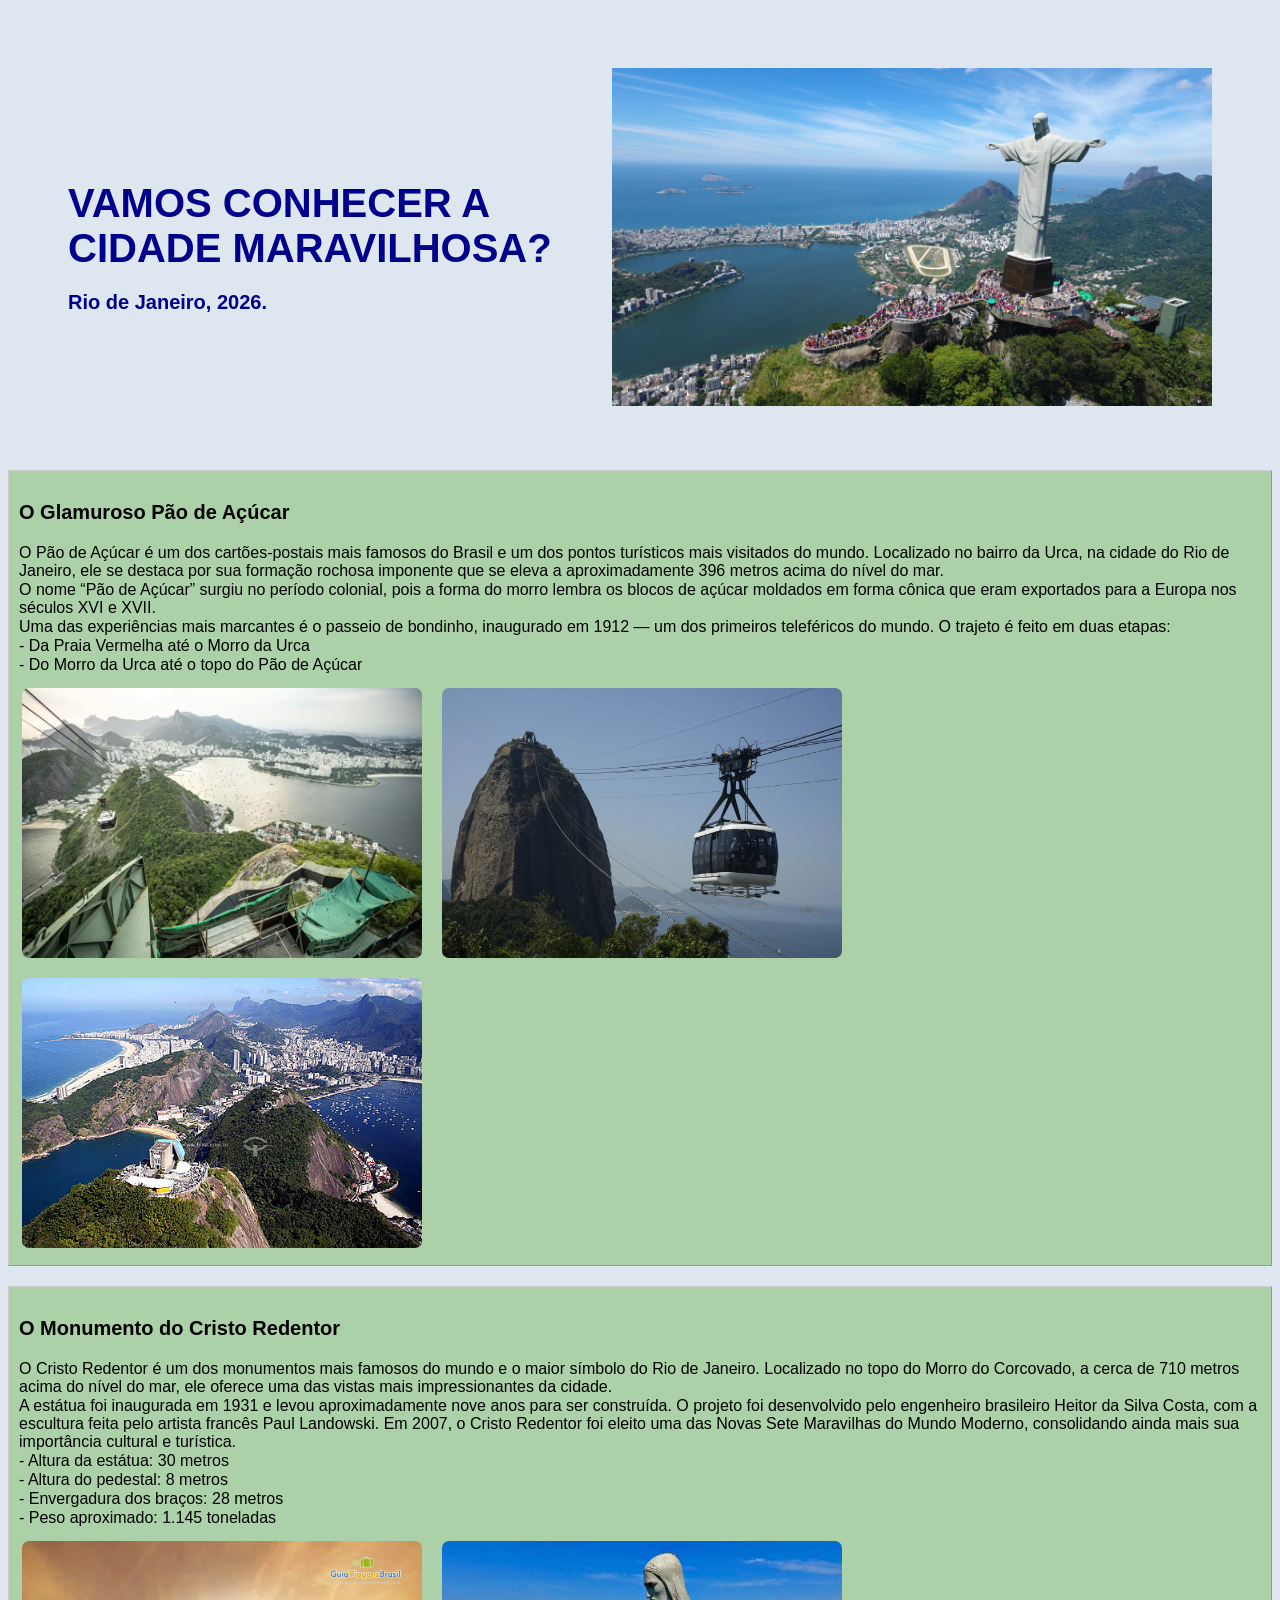
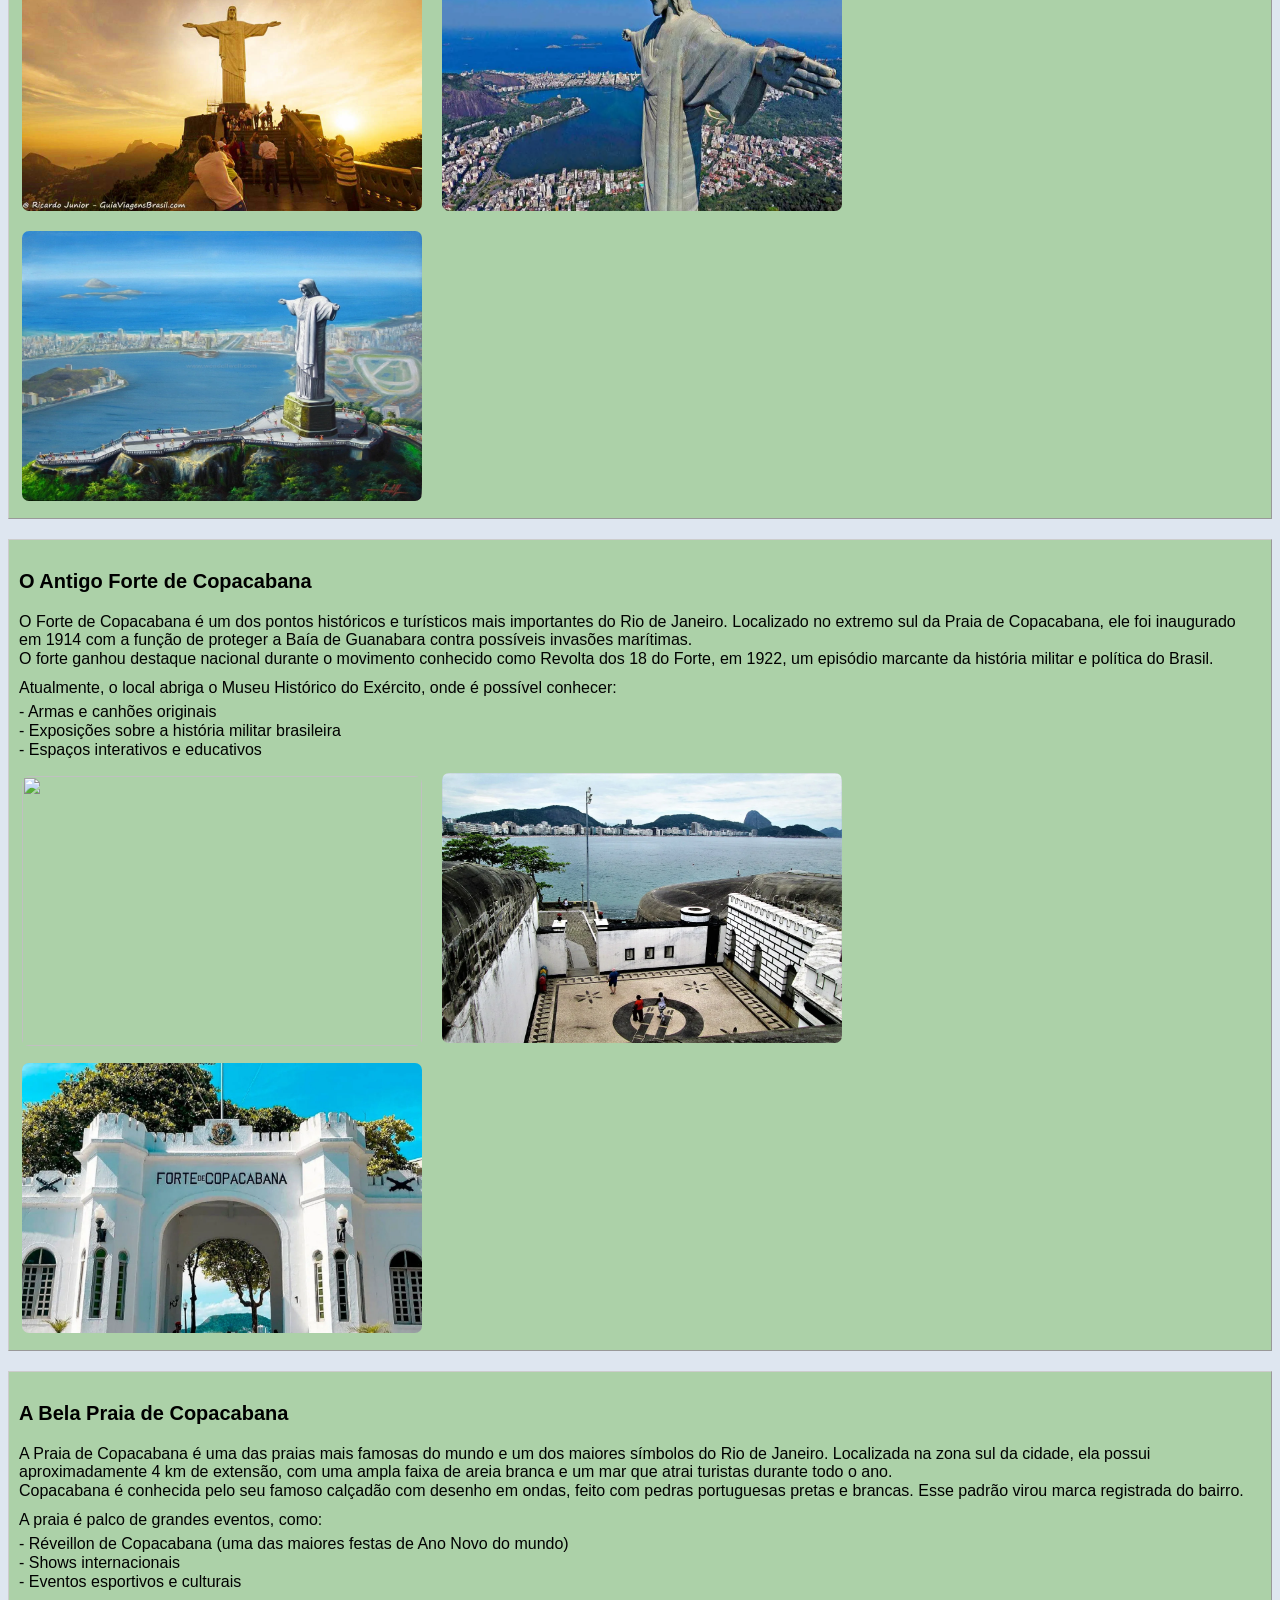
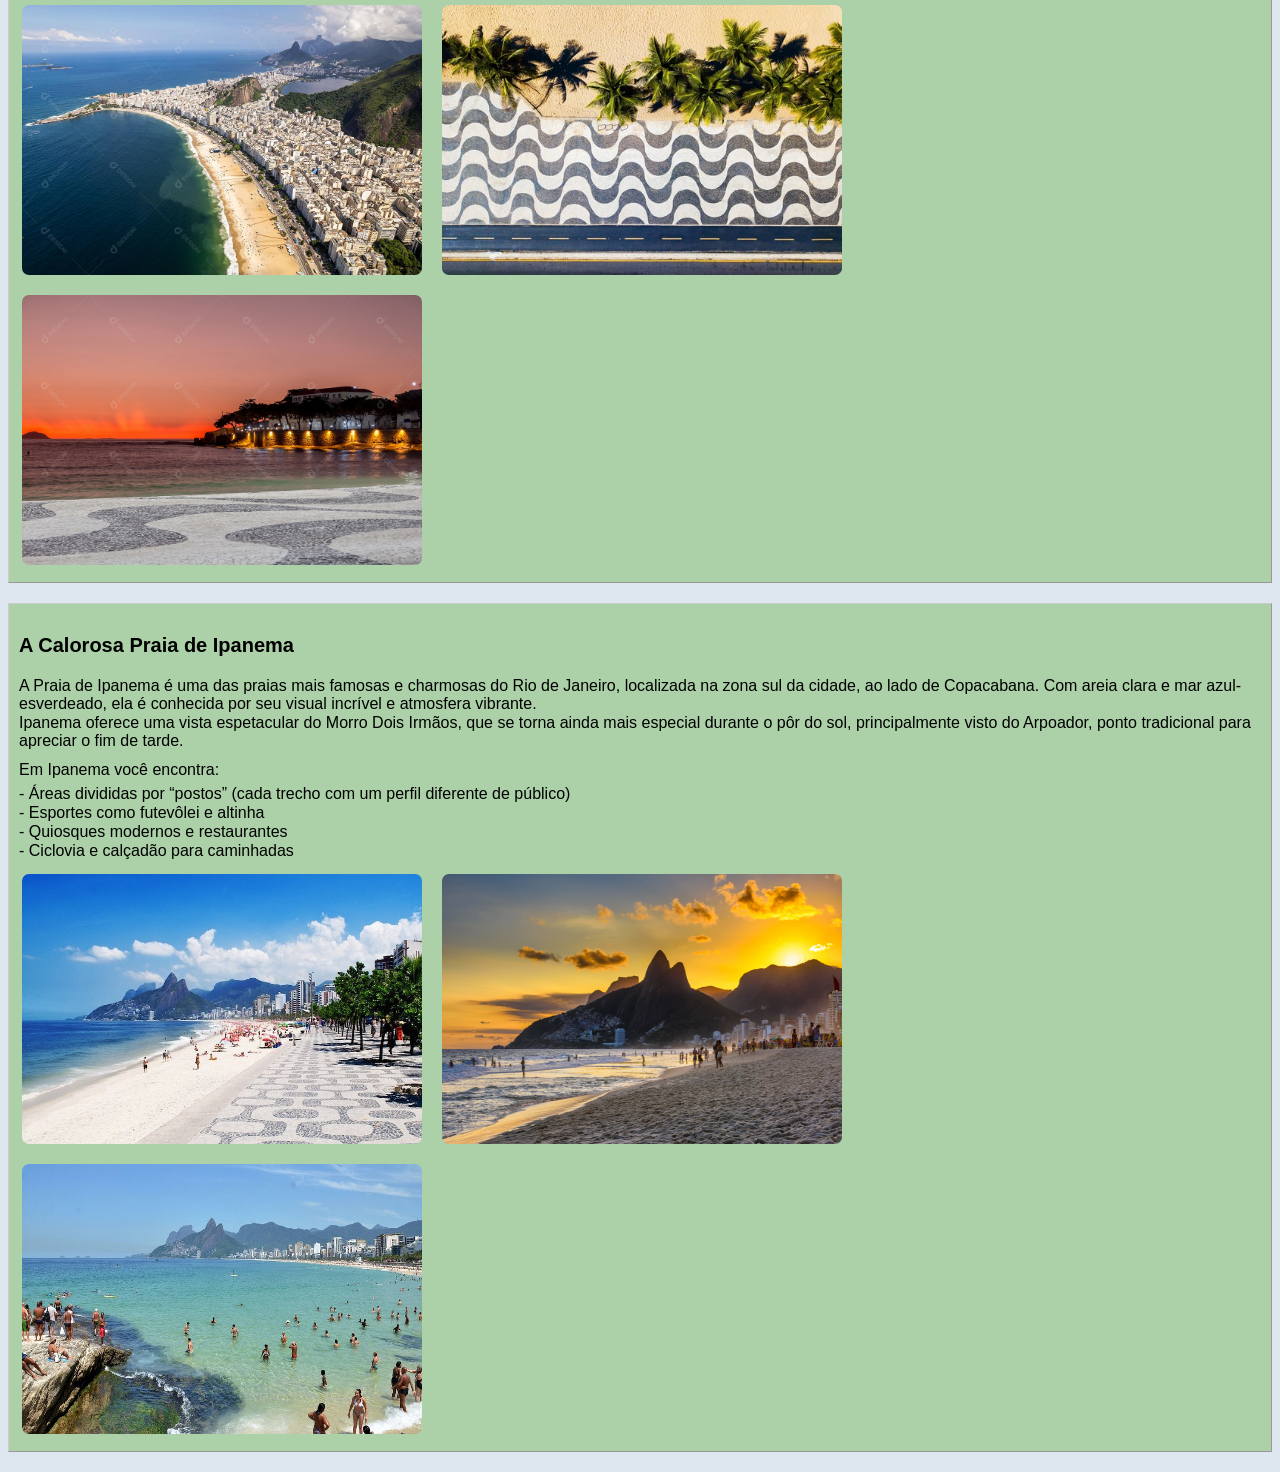
==== src/index.html @ e5ce445e "Adição de projetos para o repositório." ====
<!DOCTYPE html>
<html lang='pt-BR'>
    <head>
        <meta charset="utf-8">
        <title>Conhecendo o Rio de Janeiro</title>
        <link rel="stylesheet" href="styles.css">
    </head>
    
    <body>
        <div class="conteiner">
        
        <!-- Fazendo a introdução do site -->
        <section class="containerfirst">
        <div class="texto">
        <h1>VAMOS CONHECER A CIDADE MARAVILHOSA?</h1>
        <h2>Rio de Janeiro, 2026.</h2>
        </div>

        <div class="imagemfirst">
        <img src="images/cristoredentorinicial.jpeg">
        </div>
        </section>

        <!-- Colocando os lugares do Rio de Janeiro -->

        <!-- Pão de Açúcar -->
        <div class='place'>
        <h3>O Glamuroso Pão de Açúcar</h3>
        <p>O Pão de Açúcar é um dos cartões-postais mais famosos do Brasil e um dos 
        pontos turísticos mais visitados do mundo. Localizado no bairro da Urca, na cidade do 
        Rio de Janeiro, ele se destaca por sua formação rochosa imponente que se eleva a 
        aproximadamente 396 metros acima do nível do mar.</p>
        <p>O nome “Pão de Açúcar” surgiu no período colonial, pois a forma do morro lembra 
        os blocos de açúcar moldados em forma cônica que eram exportados para a Europa nos 
        séculos XVI e XVII.</p>
        <p>Uma das experiências mais marcantes é o passeio de bondinho, inaugurado em 1912 — 
        um dos primeiros teleféricos do mundo. O trajeto é feito em duas etapas:</p>
        <p>- Da Praia Vermelha até o Morro da Urca</p>
        <p>- Do Morro da Urca até o topo do Pão de Açúcar</p>

        <img src="images/102247125-ri-rio-de-janeiro-rj-02-03-2023-obras-da-tirolesa-do-pao-de-acucar-foto-roberto-morey-1-.jpeg">
        <img src="images/pao-de-acucar.jpeg">
        <img src="images/24-20-04-08-59.jpg">
        <div class='clear'></div>
        </div>

        <!-- Cristo Redentor -->
        <div class='place'>
        <h3>O Monumento do Cristo Redentor</h3>
        <p>O Cristo Redentor é um dos monumentos mais famosos do mundo e o maior símbolo 
        do Rio de Janeiro. Localizado no topo do Morro do Corcovado, a cerca de 710 metros 
        acima do nível do mar, ele oferece uma das vistas mais impressionantes da cidade.</p>
        <p>A estátua foi inaugurada em 1931 e levou aproximadamente nove anos para ser construída. 
        O projeto foi desenvolvido pelo engenheiro brasileiro Heitor da Silva Costa, com a 
        escultura feita pelo artista francês Paul Landowski. Em 2007, o Cristo Redentor foi 
        eleito uma das Novas Sete Maravilhas do Mundo Moderno, consolidando ainda mais sua 
        importância cultural e turística.</p>
        <p>- Altura da estátua: 30 metros</p>
        <p>- Altura do pedestal: 8 metros</p>
        <p>- Envergadura dos braços: 28 metros</p>
        <p>- Peso aproximado: 1.145 toneladas</p>
        <img src="images/por-do-sol-cristo-redentor-corcovado-rj.jpeg">
        <img src="images/-cristo-_0.jpeg">
        <img src="images/wendellwell-pintura-paisaje-vista-aerea-do-cristo-redentor-e-corcovado-no-rio-de-janeiro-2.jpeg">
        <div class='clear'></div>
        </div>

        <!-- Forte de Copacabana -->
        <div class='place'>
        <h3>O Antigo Forte de Copacabana</h3>
        <p>O Forte de Copacabana é um dos pontos históricos e turísticos mais importantes do Rio 
        de Janeiro. Localizado no extremo sul da Praia de Copacabana, ele foi inaugurado em 1914 
        com a função de proteger a Baía de Guanabara contra possíveis invasões marítimas.</p>
        <p>O forte ganhou destaque nacional durante o movimento conhecido como Revolta dos 18 do 
        Forte, em 1922, um episódio marcante da história militar e política do Brasil.</p>
        <p class="espaco">Atualmente, o local abriga o Museu Histórico do Exército, onde é 
        possível conhecer:</p>
        <p>- Armas e canhões originais</p>
        <p>- Exposições sobre a história militar brasileira</p>
        <p>- Espaços interativos e educativos</p>
        <img src="images/Forte_de_Copacabana1.jpeg">
        <img src="images/Forte_de_Copacabana2.jpeg">
        <img src="images/Forte_de_Copacabana3.jpeg">
        <div class='clear'></div>
        </div>

        <!-- Praia de Copacabana -->
        <div class='place'>
        <h3>A Bela Praia de Copacabana</h3>
        <p>A Praia de Copacabana é uma das praias mais famosas do mundo e um dos maiores símbolos
        do Rio de Janeiro. Localizada na zona sul da cidade, ela possui aproximadamente 4 km de 
        extensão, com uma ampla faixa de areia branca e um mar que atrai turistas durante todo o 
        ano.</p>
        <p>Copacabana é conhecida pelo seu famoso calçadão com desenho em ondas, feito com pedras 
        portuguesas pretas e brancas. Esse padrão virou marca registrada do bairro.</p>
        <p class="espaco"> A praia é palco de grandes eventos, como:</p>
        <p>- Réveillon de Copacabana (uma das maiores festas de Ano Novo do mundo)</p>
        <p>- Shows internacionais</p>
        <p>- Eventos esportivos e culturais</p>
        <img src="images/praiacopa1.jpeg">
        <img src="images/praiacopa2.jpeg">
        <img src="images/praiacopa3.jpeg">
        <div class='clear'></div>
        </div>

        <!-- Praia de Ipanema -->
        <div class='place'>
        <h3>A Calorosa Praia de Ipanema</h3>
        <p>A Praia de Ipanema é uma das praias mais famosas e charmosas do Rio de Janeiro, 
        localizada na zona sul da cidade, ao lado de Copacabana. Com areia clara e mar 
        azul-esverdeado, ela é conhecida por seu visual incrível e atmosfera vibrante.</p>
        <p>Ipanema oferece uma vista espetacular do Morro Dois Irmãos, que se torna ainda mais 
        especial durante o pôr do sol, principalmente visto do Arpoador, ponto tradicional 
        para apreciar o fim de tarde.</p>
        <p class="espaco">Em Ipanema você encontra:</p>
        <p>- Áreas divididas por “postos” (cada trecho com um perfil diferente de público)</p>
        <p>- Esportes como futevôlei e altinha</p>
        <p>- Quiosques modernos e restaurantes</p>
        <p>- Ciclovia e calçadão para caminhadas</p>
        <img src="images/ipanema1.jpeg">
        <img src="images/ipanema2.jpeg">
        <img src="images/ipanema3.jpeg">
        <div class='clear'></div>
        </div>
        </div>
    </body>
    
</html>
---- src/styles.css ----
body {

background-color: #dee6f0;
font-family: 'Segoe UI', Tahoma, Geneva, Verdana, sans-serif;
font-size: 16px;
text-align: left;
}

.espaco {
padding-top: 10px;
padding-bottom: 5px;
}

p {
margin-bottom: 1px;
margin-top: 1px;
}

.container {
margin: 0 auto;
width: 960px;
}

.containerfirst { 
    display: flex;
    justify-content: space-between; 
    align-items: center;
    padding: 60px;
}

.texto {
    max-width: 600px;
}

.texto h1 {
color: darkblue;
font-size: 40px;
margin-bottom: 20px;
}

.texto h2 {
color: darkblue;
font-size: 20px;
}

.imagemfirst img {
    width: 600px;
    height: auto;
}

.place {
background-color: #acd1a8;
border: 1px solid #CCC;
border-color: #CCC #999 #999 #CCC;
margin-bottom: 20px;
padding: 10px;
}

.place img {
border: 1px solid #acd1a8;
float: center;
margin: 10px 10px 0 0;
padding: 2px;
width: 400px;
height: 270px;
border-radius: 10px;
}

.clear {
clear: both;
}

.place h3 {
font-size: 20px;
color: rgb(0, 0, 0);
}
.place h4 {
font-size: 18px;
color: rgb(0, 0, 0);
}
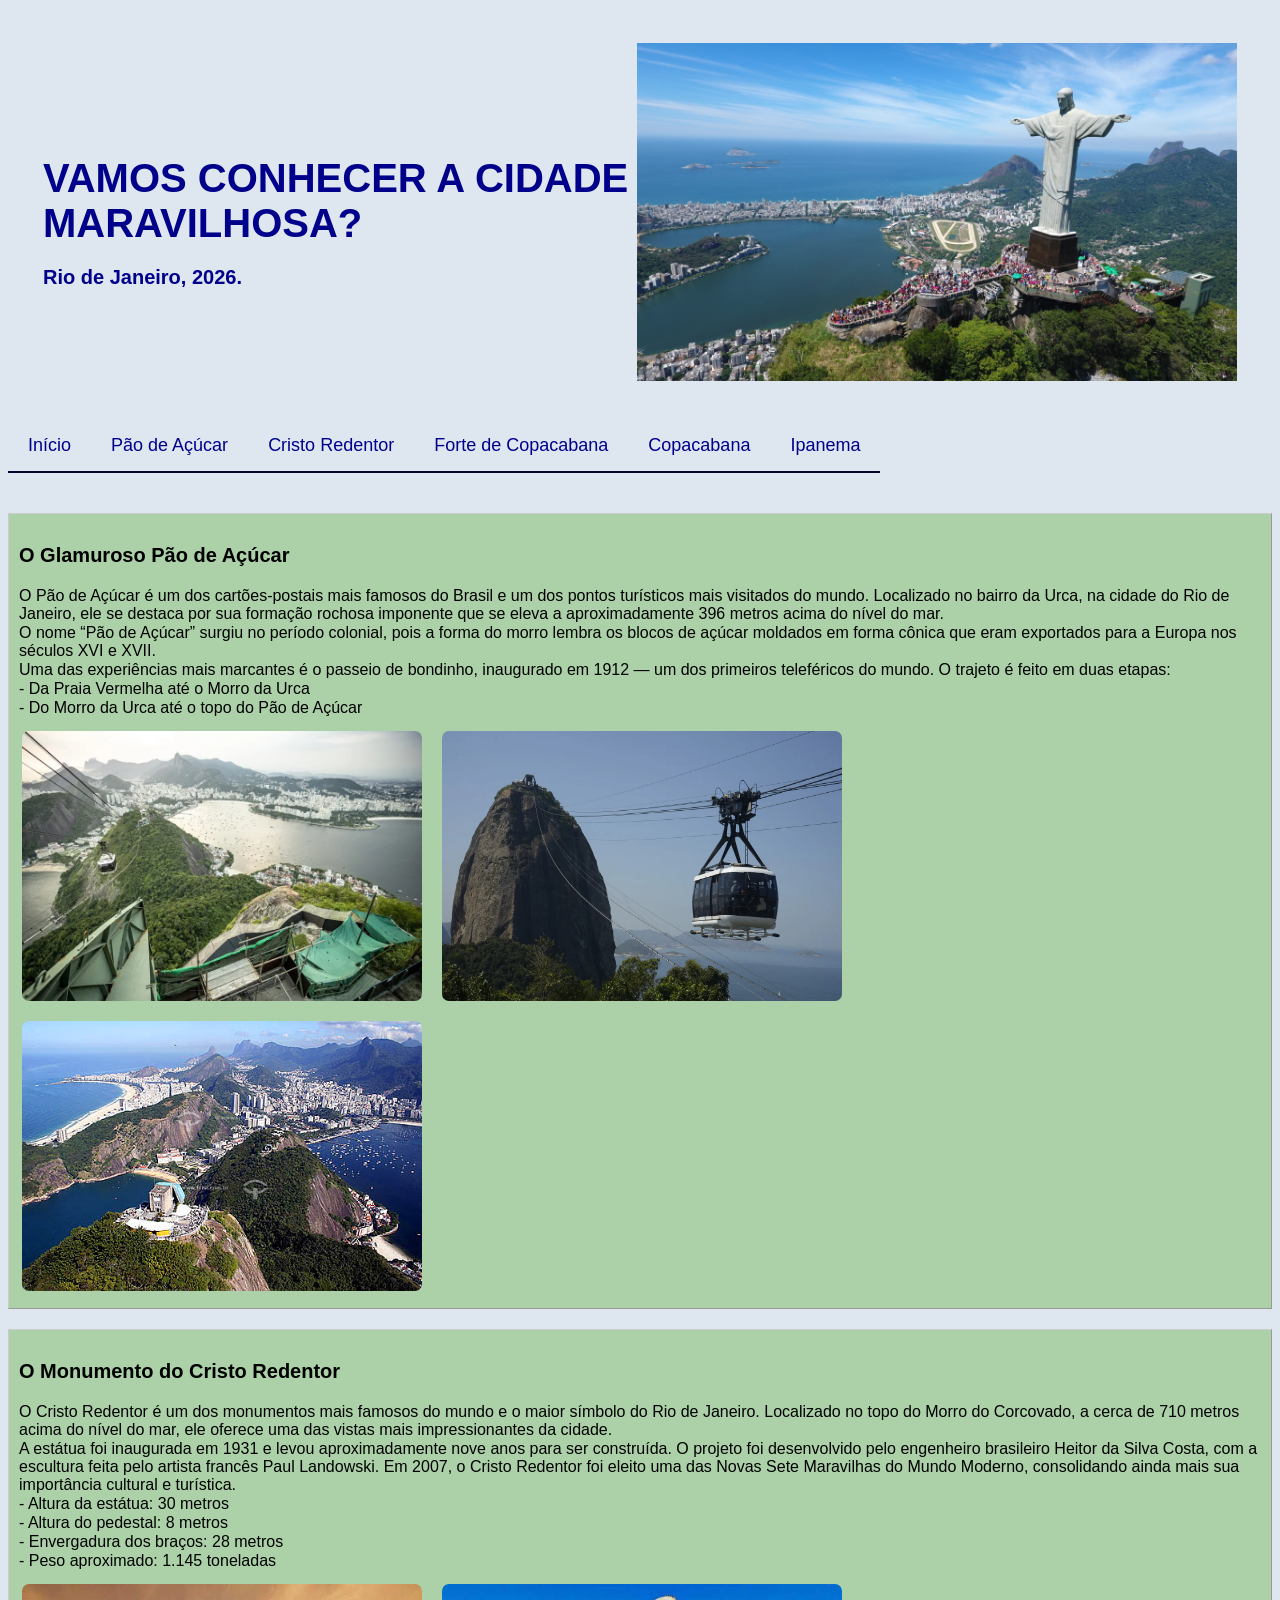
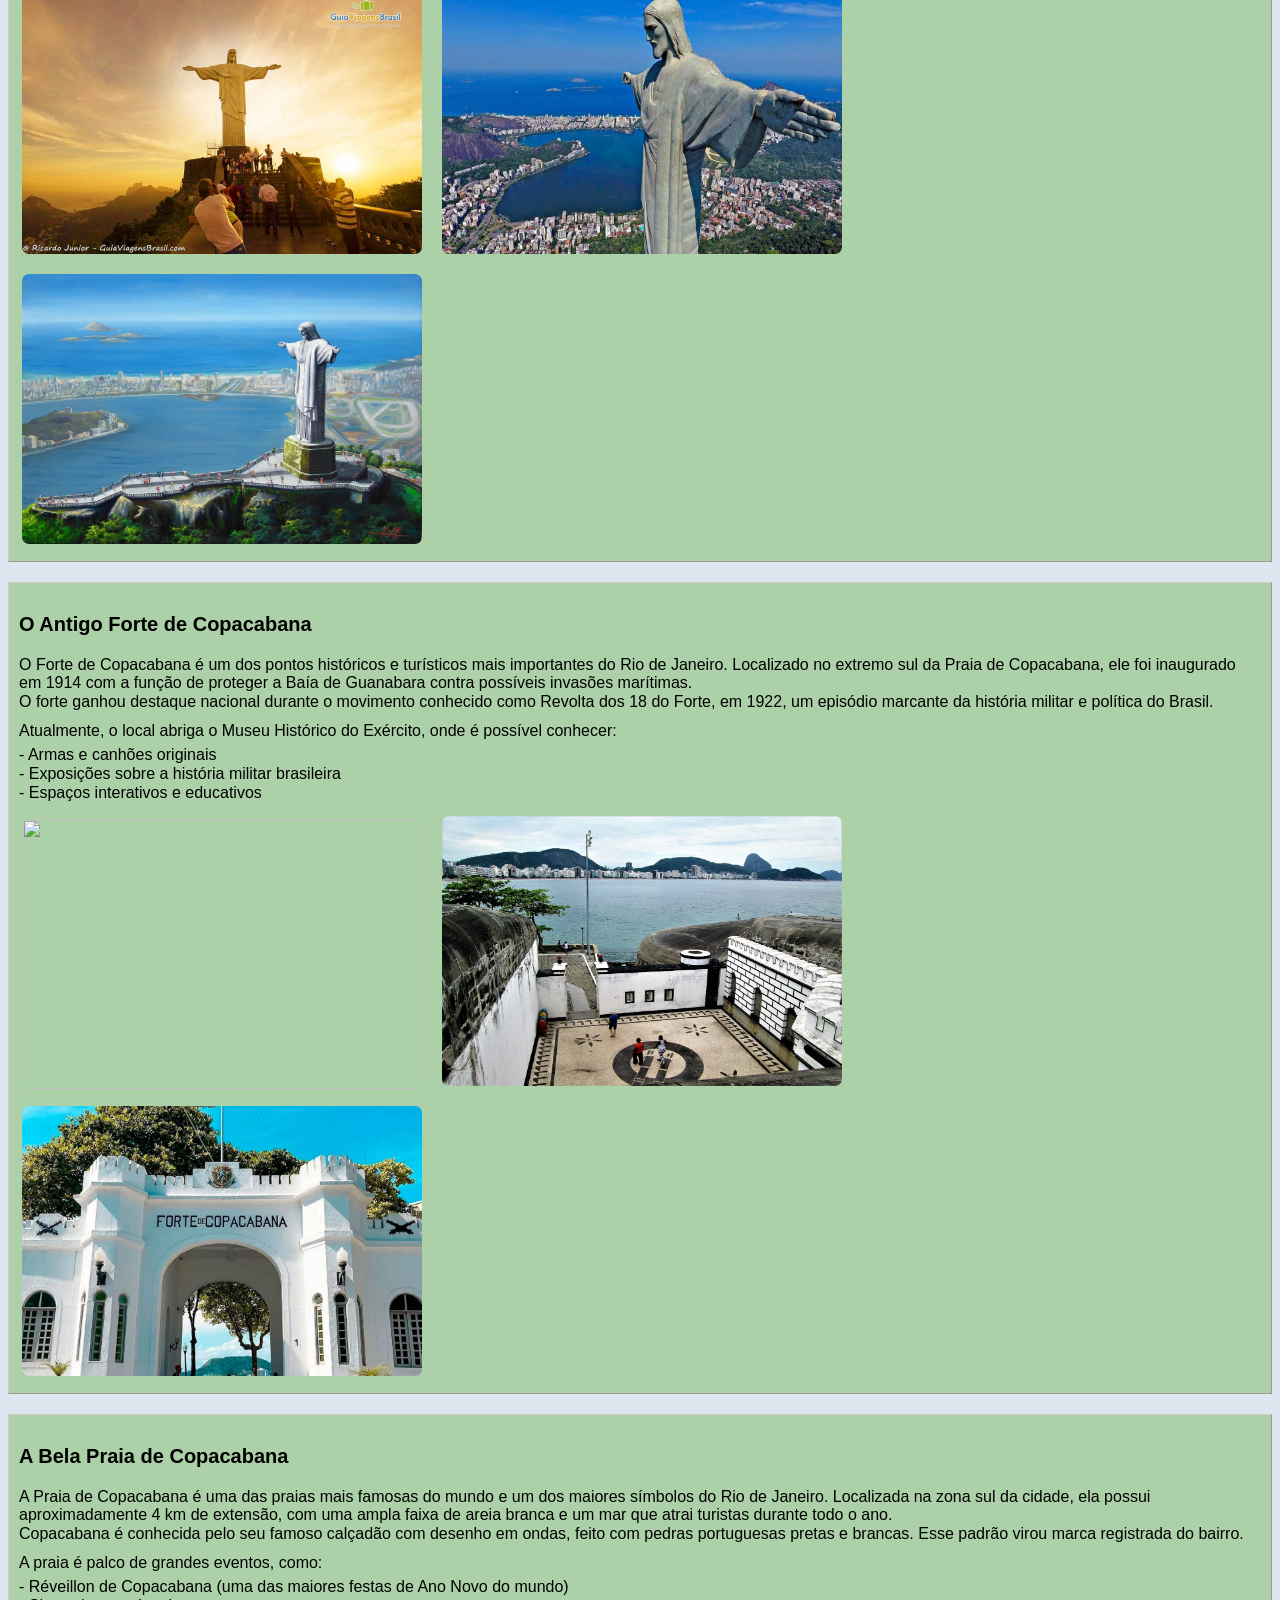
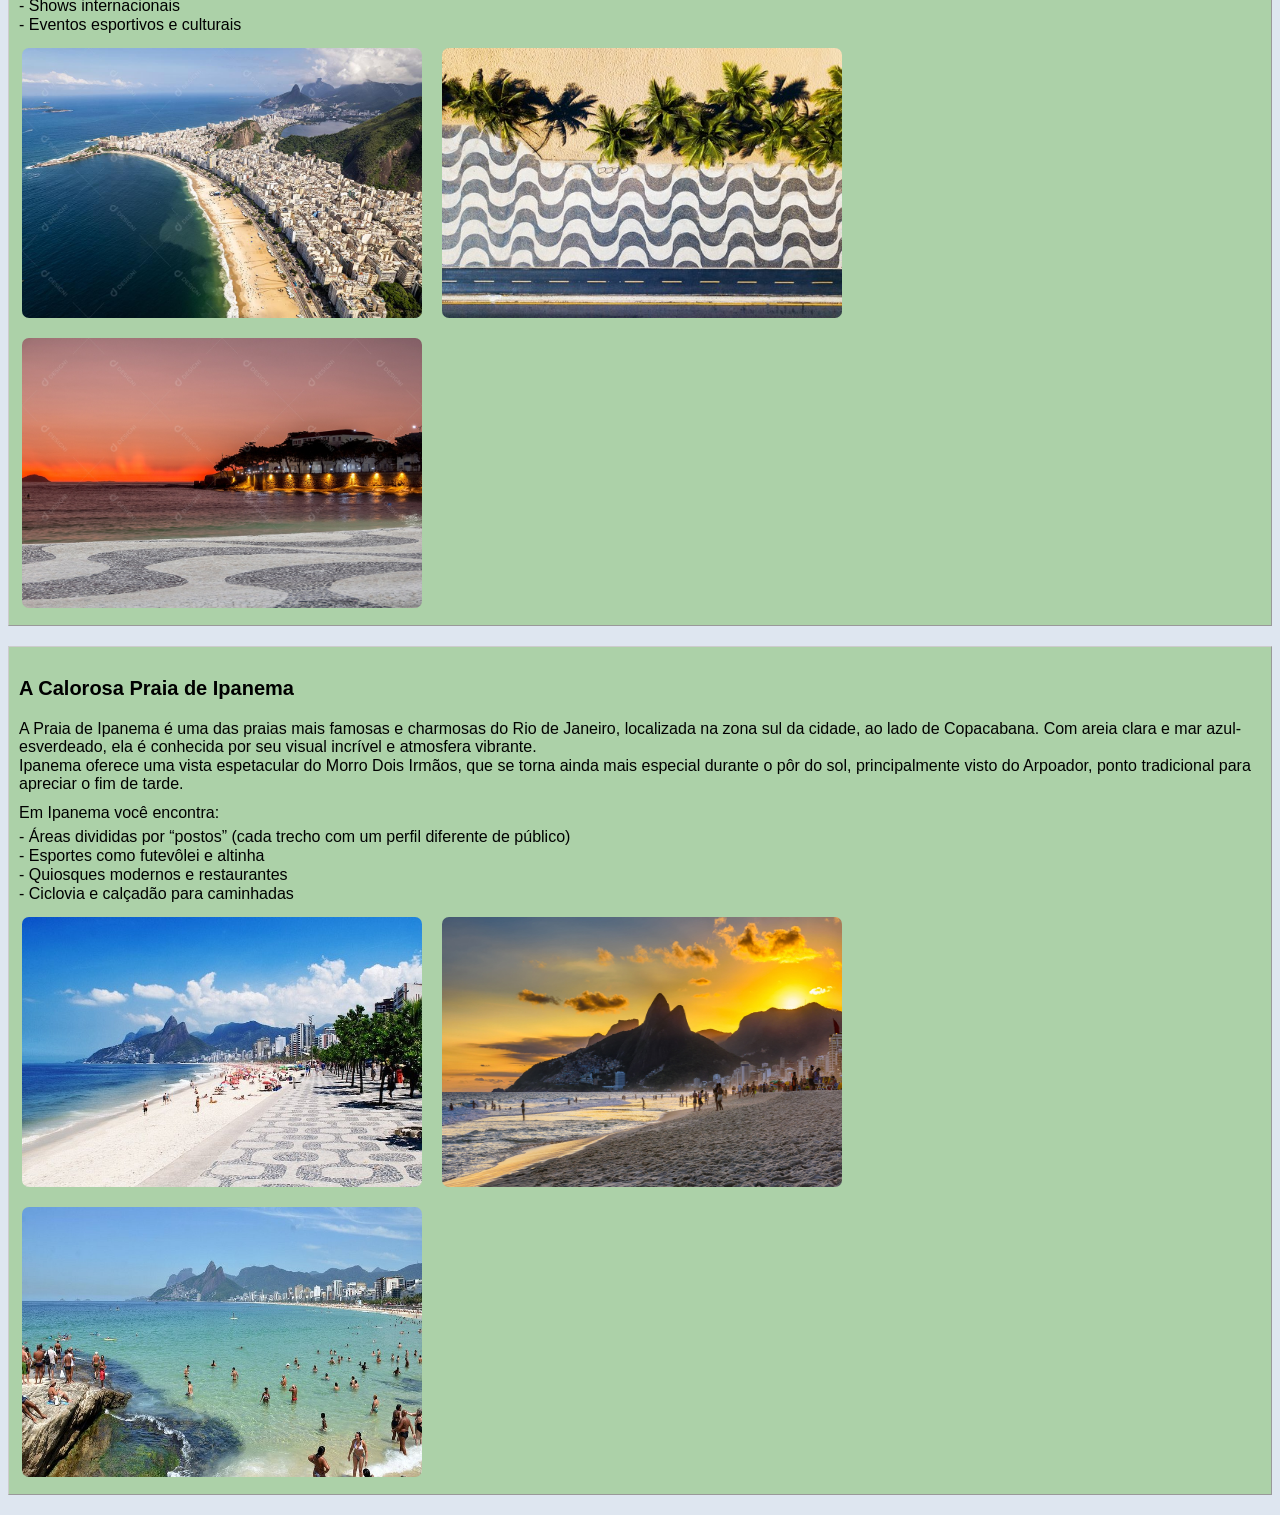
==== commit e657f671: "Atualização Projetos - Rev01 Atualização dos arquivos (modificações)" ====
--- a/src/index.html
+++ b/src/index.html
@@ -6,12 +6,14 @@
         <link rel="stylesheet" href="styles.css">
     </head>
     
-    <body>
-        <div class="conteiner">
-        
+    <!-- Cabeçalho da página -->
+
+    <header>
+
         <!-- Fazendo a introdução do site -->
+
         <section class="containerfirst">
-        <div class="texto">
+        <div id="inicio" class="texto">
         <h1>VAMOS CONHECER A CIDADE MARAVILHOSA?</h1>
         <h2>Rio de Janeiro, 2026.</h2>
         </div>
@@ -21,10 +23,31 @@
         </div>
         </section>
 
+    <!-- Barra de Navegação-->
+
+    <nav>
+    <ul>
+        <li><a href="#inicio">Início</a></li>
+        <li><a href="#pao">Pão de Açúcar</a></li>
+        <li><a href="#cristo">Cristo Redentor</a></li>
+        <li><a href="#forte">Forte de Copacabana</a></li>
+        <li><a href="#copa">Copacabana</a></li>
+        <li><a href="#ipanema">Ipanema</a></li>
+    </ul>
+    </nav>
+    </header>
+    
+    <!-- Corpo do Site-->
+
+    <body>
+        <div class="conteiner">
+
         <!-- Colocando os lugares do Rio de Janeiro -->
+        
+        <section class="places">
 
         <!-- Pão de Açúcar -->
-        <div class='place'>
+        <article id="pao">
         <h3>O Glamuroso Pão de Açúcar</h3>
         <p>O Pão de Açúcar é um dos cartões-postais mais famosos do Brasil e um dos 
         pontos turísticos mais visitados do mundo. Localizado no bairro da Urca, na cidade do 
@@ -42,10 +65,10 @@
         <img src="images/pao-de-acucar.jpeg">
         <img src="images/24-20-04-08-59.jpg">
         <div class='clear'></div>
-        </div>
+        </article>
 
         <!-- Cristo Redentor -->
-        <div class='place'>
+        <article id="cristo">
         <h3>O Monumento do Cristo Redentor</h3>
         <p>O Cristo Redentor é um dos monumentos mais famosos do mundo e o maior símbolo 
         do Rio de Janeiro. Localizado no topo do Morro do Corcovado, a cerca de 710 metros 
@@ -63,10 +86,10 @@
         <img src="images/-cristo-_0.jpeg">
         <img src="images/wendellwell-pintura-paisaje-vista-aerea-do-cristo-redentor-e-corcovado-no-rio-de-janeiro-2.jpeg">
         <div class='clear'></div>
-        </div>
+        </article>
 
         <!-- Forte de Copacabana -->
-        <div class='place'>
+        <article id="forte">
         <h3>O Antigo Forte de Copacabana</h3>
         <p>O Forte de Copacabana é um dos pontos históricos e turísticos mais importantes do Rio 
         de Janeiro. Localizado no extremo sul da Praia de Copacabana, ele foi inaugurado em 1914 
@@ -82,10 +105,10 @@
         <img src="images/Forte_de_Copacabana2.jpeg">
         <img src="images/Forte_de_Copacabana3.jpeg">
         <div class='clear'></div>
-        </div>
+        </article>
 
         <!-- Praia de Copacabana -->
-        <div class='place'>
+        <article id="copa">
         <h3>A Bela Praia de Copacabana</h3>
         <p>A Praia de Copacabana é uma das praias mais famosas do mundo e um dos maiores símbolos
         do Rio de Janeiro. Localizada na zona sul da cidade, ela possui aproximadamente 4 km de 
@@ -101,10 +124,10 @@
         <img src="images/praiacopa2.jpeg">
         <img src="images/praiacopa3.jpeg">
         <div class='clear'></div>
-        </div>
+        </article>
 
         <!-- Praia de Ipanema -->
-        <div class='place'>
+        <article id="ipanema">
         <h3>A Calorosa Praia de Ipanema</h3>
         <p>A Praia de Ipanema é uma das praias mais famosas e charmosas do Rio de Janeiro, 
         localizada na zona sul da cidade, ao lado de Copacabana. Com areia clara e mar 
@@ -121,7 +144,8 @@
         <img src="images/ipanema2.jpeg">
         <img src="images/ipanema3.jpeg">
         <div class='clear'></div>
-        </div>
+        </article>
+        </section>
         </div>
     </body>
     
--- a/src/styles.css
+++ b/src/styles.css
@@ -25,7 +25,7 @@
     display: flex;
     justify-content: space-between; 
     align-items: center;
-    padding: 60px;
+    padding: 35px;
 }
 
 .texto {
@@ -48,7 +48,7 @@
     height: auto;
 }
 
-.place {
+article {
 background-color: #acd1a8;
 border: 1px solid #CCC;
 border-color: #CCC #999 #999 #CCC;
@@ -56,7 +56,7 @@
 padding: 10px;
 }
 
-.place img {
+article img {
 border: 1px solid #acd1a8;
 float: center;
 margin: 10px 10px 0 0;
@@ -70,11 +70,46 @@
 clear: both;
 }
 
-.place h3 {
+article h3 {
 font-size: 20px;
 color: rgb(0, 0, 0);
 }
-.place h4 {
+
+article h4 {
 font-size: 18px;
 color: rgb(0, 0, 0);
+}
+
+.places {
+    float: left;
+    width: 100%;
+}
+
+nav{
+    background-color: #dee6f0;
+}
+
+nav ul{
+    list-style: none;
+    margin: 0;
+    padding: 0;
+    display: flex;
+}
+
+nav li{
+    margin: 0;
+}
+
+nav a{
+    display: block;
+    padding: 15px 20px;
+    color: darkblue;
+    text-decoration: none;
+    border-bottom: 2px solid rgb(5, 4, 39);
+    margin-bottom: 40px;
+    font-size: 18px;
+}
+
+nav a:hover{
+    background-color: #acd1a8;
 }
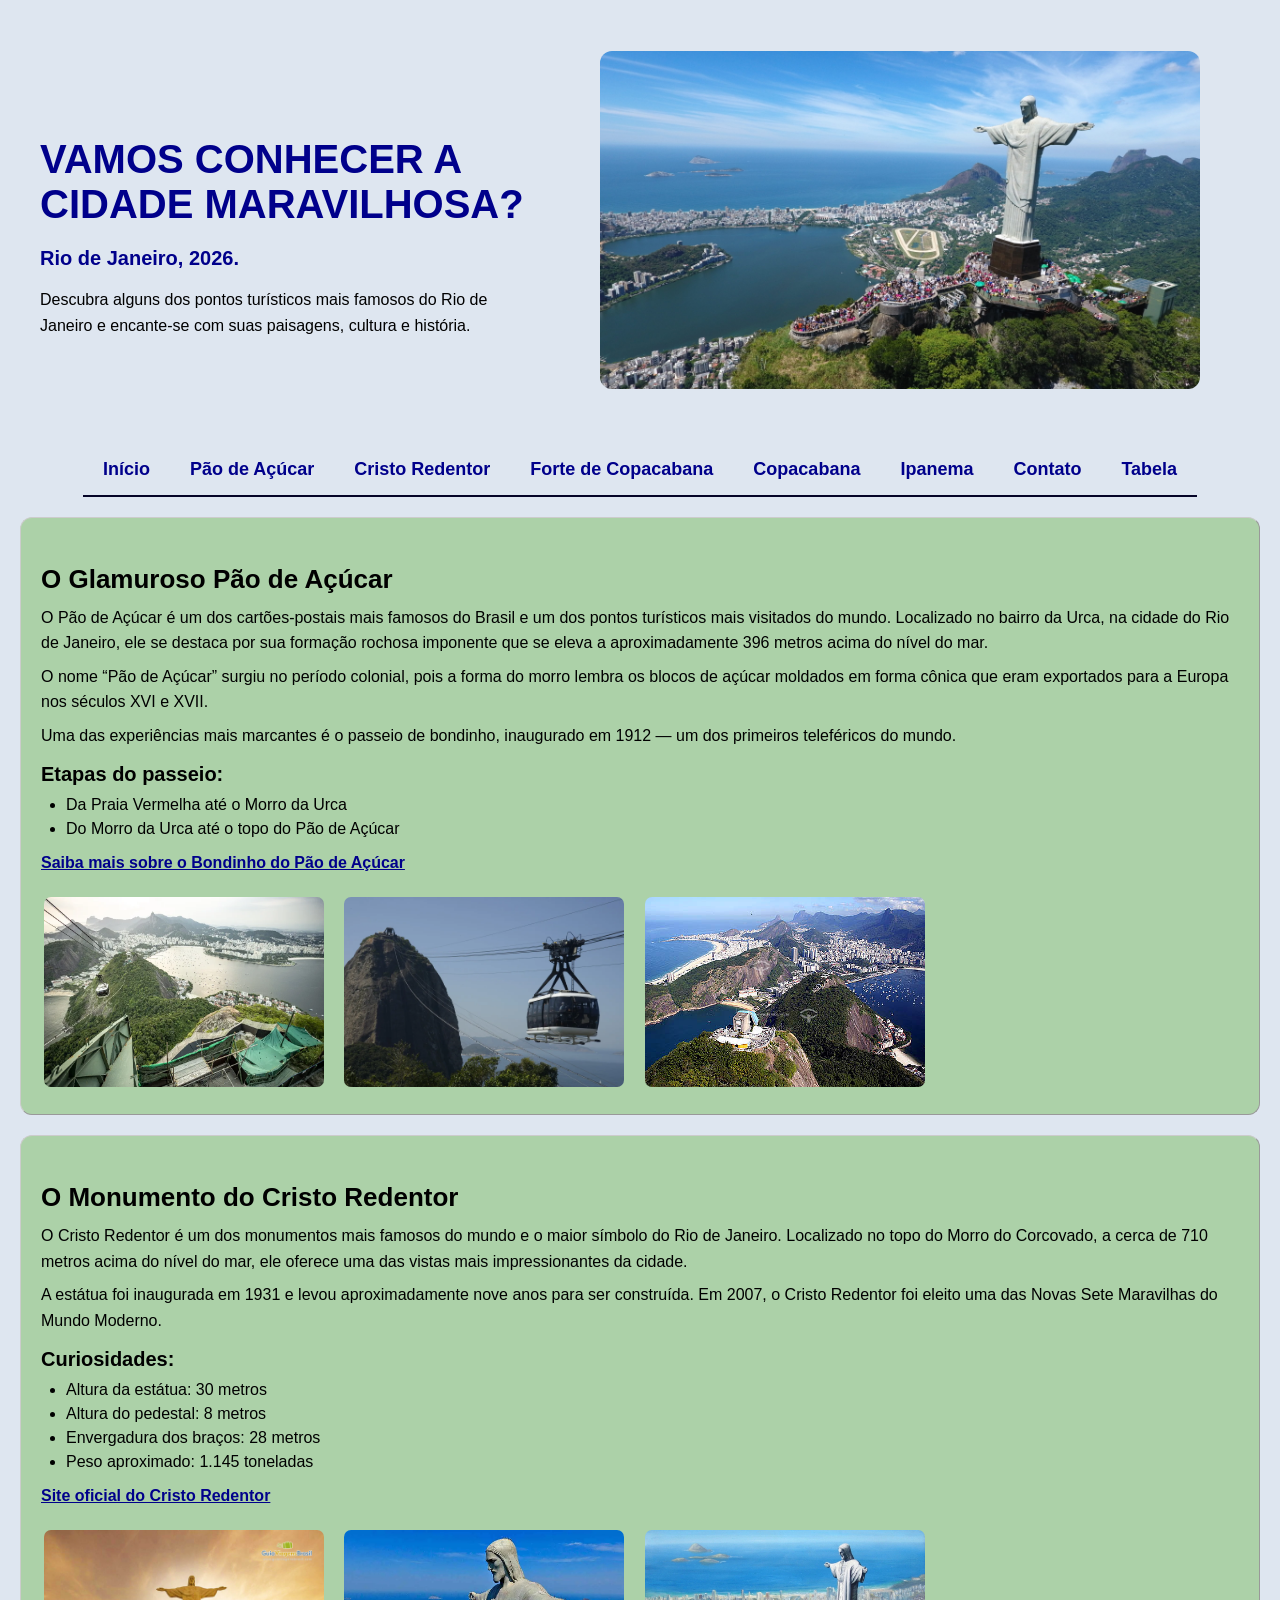
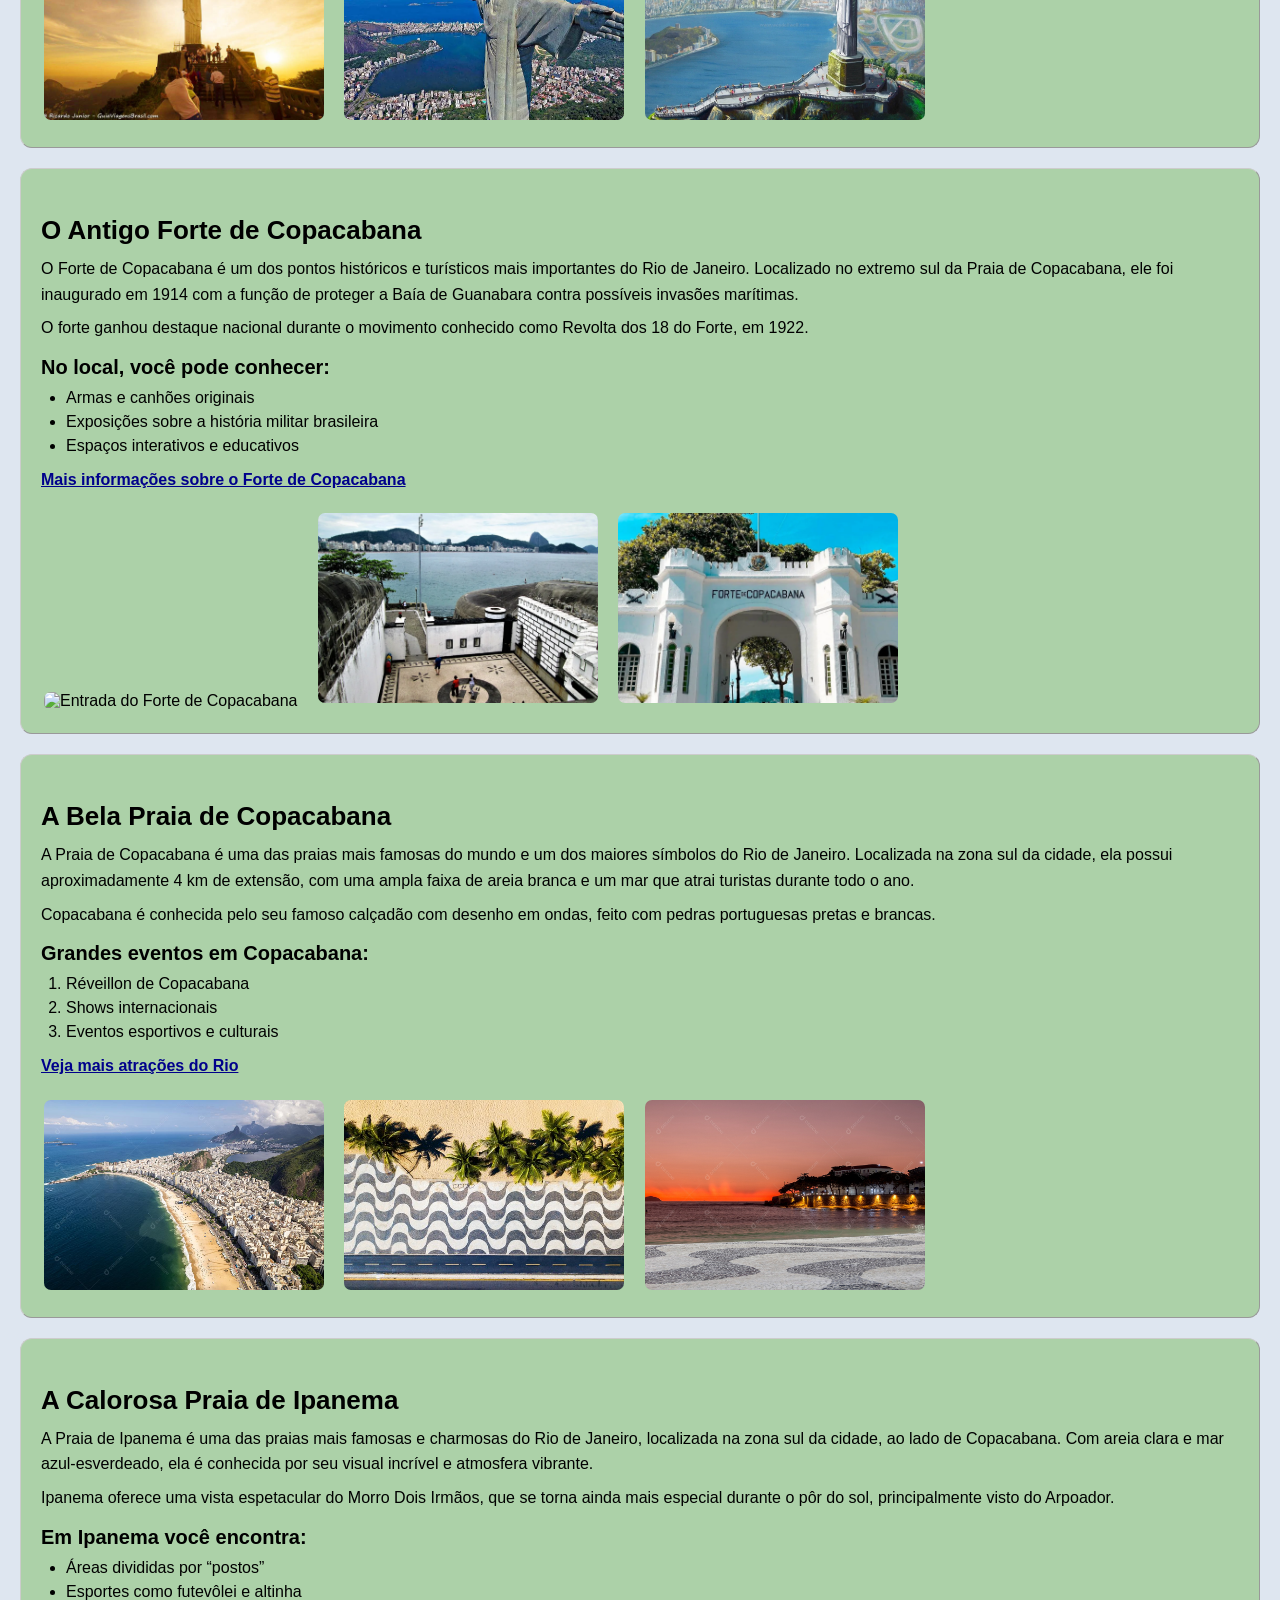
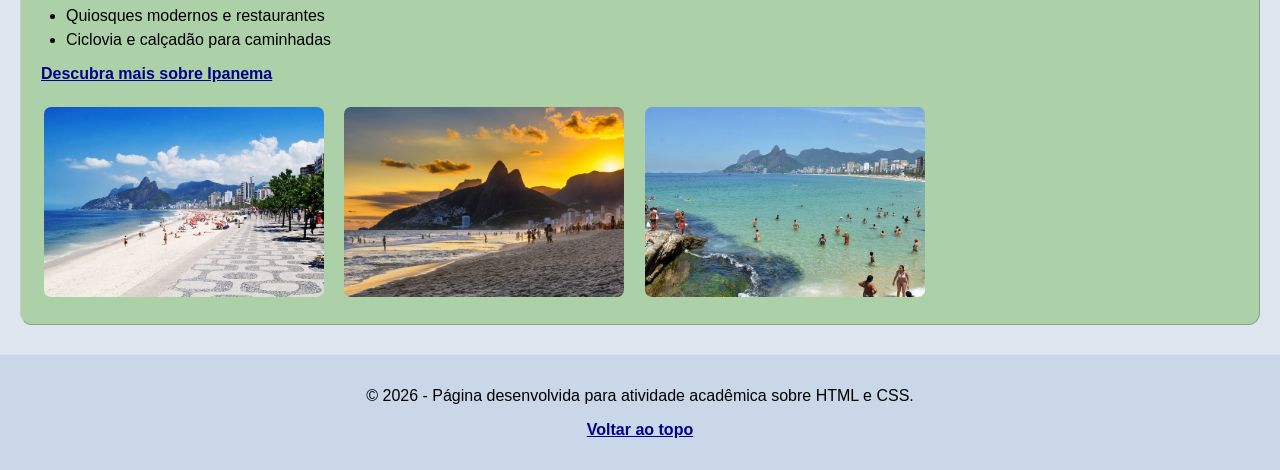
==== commit 0f875d37: "Atualização de Projetos - Rev02" ====
--- a/src/index.html
+++ b/src/index.html
@@ -1,152 +1,157 @@
 <!DOCTYPE html>
-<html lang='pt-BR'>
-    <head>
-        <meta charset="utf-8">
-        <title>Conhecendo o Rio de Janeiro</title>
-        <link rel="stylesheet" href="styles.css">
-    </head>
-    
-    <!-- Cabeçalho da página -->
+<html lang="pt-BR">
+<head>
+    <meta charset="UTF-8">
+    <meta name="viewport" content="width=device-width, initial-scale=1.0">
+    <title>Conhecendo o Rio de Janeiro</title>
+    <link rel="stylesheet" href="styles.css">
+</head>
+<body>
 
+    <!-- Cabeçalho -->
     <header>
+        <section id="inicio" class="containerfirst">
+            <section class="texto">
+                <h1>VAMOS CONHECER A CIDADE MARAVILHOSA?</h1>
+                <h2>Rio de Janeiro, 2026.</h2>
+                <p>Descubra alguns dos pontos turísticos mais famosos do Rio de Janeiro e encante-se com suas paisagens, cultura e história.</p>
+            </section>
 
-        <!-- Fazendo a introdução do site -->
-
-        <section class="containerfirst">
-        <div id="inicio" class="texto">
-        <h1>VAMOS CONHECER A CIDADE MARAVILHOSA?</h1>
-        <h2>Rio de Janeiro, 2026.</h2>
-        </div>
-
-        <div class="imagemfirst">
-        <img src="images/cristoredentorinicial.jpeg">
-        </div>
+            <figure class="imagemfirst">
+                <img src="images/cristoredentorinicial.jpeg" alt="Cristo Redentor visto ao amanhecer">
+            </figure>
         </section>
 
-    <!-- Barra de Navegação-->
+        <!-- Navegação -->
+        <nav>
+            <ul>
+                <li><a href="#inicio">Início</a></li>
+                <li><a href="#pao">Pão de Açúcar</a></li>
+                <li><a href="#cristo">Cristo Redentor</a></li>
+                <li><a href="#forte">Forte de Copacabana</a></li>
+                <li><a href="#copa">Copacabana</a></li>
+                <li><a href="#ipanema">Ipanema</a></li>
+                <li><a href="contato.html">Contato</a></li>
+                <li><a href="tabela.html">Tabela</a></li>
+            </ul>
+        </nav>
+    </header>
 
-    <nav>
-    <ul>
-        <li><a href="#inicio">Início</a></li>
-        <li><a href="#pao">Pão de Açúcar</a></li>
-        <li><a href="#cristo">Cristo Redentor</a></li>
-        <li><a href="#forte">Forte de Copacabana</a></li>
-        <li><a href="#copa">Copacabana</a></li>
-        <li><a href="#ipanema">Ipanema</a></li>
-    </ul>
-    </nav>
-    </header>
-    
-    <!-- Corpo do Site-->
+    <!-- Conteúdo principal -->
+    <main class="container">
 
-    <body>
-        <div class="conteiner">
-
-        <!-- Colocando os lugares do Rio de Janeiro -->
-        
         <section class="places">
 
-        <!-- Pão de Açúcar -->
-        <article id="pao">
-        <h3>O Glamuroso Pão de Açúcar</h3>
-        <p>O Pão de Açúcar é um dos cartões-postais mais famosos do Brasil e um dos 
-        pontos turísticos mais visitados do mundo. Localizado no bairro da Urca, na cidade do 
-        Rio de Janeiro, ele se destaca por sua formação rochosa imponente que se eleva a 
-        aproximadamente 396 metros acima do nível do mar.</p>
-        <p>O nome “Pão de Açúcar” surgiu no período colonial, pois a forma do morro lembra 
-        os blocos de açúcar moldados em forma cônica que eram exportados para a Europa nos 
-        séculos XVI e XVII.</p>
-        <p>Uma das experiências mais marcantes é o passeio de bondinho, inaugurado em 1912 — 
-        um dos primeiros teleféricos do mundo. O trajeto é feito em duas etapas:</p>
-        <p>- Da Praia Vermelha até o Morro da Urca</p>
-        <p>- Do Morro da Urca até o topo do Pão de Açúcar</p>
+            <!-- Pão de Açúcar -->
+            <article id="pao">
+                <h3>O Glamuroso Pão de Açúcar</h3>
+                <p>O Pão de Açúcar é um dos cartões-postais mais famosos do Brasil e um dos pontos turísticos mais visitados do mundo. Localizado no bairro da Urca, na cidade do Rio de Janeiro, ele se destaca por sua formação rochosa imponente que se eleva a aproximadamente 396 metros acima do nível do mar.</p>
+                <p>O nome “Pão de Açúcar” surgiu no período colonial, pois a forma do morro lembra os blocos de açúcar moldados em forma cônica que eram exportados para a Europa nos séculos XVI e XVII.</p>
+                <p>Uma das experiências mais marcantes é o passeio de bondinho, inaugurado em 1912 — um dos primeiros teleféricos do mundo.</p>
 
-        <img src="images/102247125-ri-rio-de-janeiro-rj-02-03-2023-obras-da-tirolesa-do-pao-de-acucar-foto-roberto-morey-1-.jpeg">
-        <img src="images/pao-de-acucar.jpeg">
-        <img src="images/24-20-04-08-59.jpg">
-        <div class='clear'></div>
-        </article>
+                <h4>Etapas do passeio:</h4>
+                <ul>
+                    <li>Da Praia Vermelha até o Morro da Urca</li>
+                    <li>Do Morro da Urca até o topo do Pão de Açúcar</li>
+                </ul>
 
-        <!-- Cristo Redentor -->
-        <article id="cristo">
-        <h3>O Monumento do Cristo Redentor</h3>
-        <p>O Cristo Redentor é um dos monumentos mais famosos do mundo e o maior símbolo 
-        do Rio de Janeiro. Localizado no topo do Morro do Corcovado, a cerca de 710 metros 
-        acima do nível do mar, ele oferece uma das vistas mais impressionantes da cidade.</p>
-        <p>A estátua foi inaugurada em 1931 e levou aproximadamente nove anos para ser construída. 
-        O projeto foi desenvolvido pelo engenheiro brasileiro Heitor da Silva Costa, com a 
-        escultura feita pelo artista francês Paul Landowski. Em 2007, o Cristo Redentor foi 
-        eleito uma das Novas Sete Maravilhas do Mundo Moderno, consolidando ainda mais sua 
-        importância cultural e turística.</p>
-        <p>- Altura da estátua: 30 metros</p>
-        <p>- Altura do pedestal: 8 metros</p>
-        <p>- Envergadura dos braços: 28 metros</p>
-        <p>- Peso aproximado: 1.145 toneladas</p>
-        <img src="images/por-do-sol-cristo-redentor-corcovado-rj.jpeg">
-        <img src="images/-cristo-_0.jpeg">
-        <img src="images/wendellwell-pintura-paisaje-vista-aerea-do-cristo-redentor-e-corcovado-no-rio-de-janeiro-2.jpeg">
-        <div class='clear'></div>
-        </article>
+                <p><a href="https://bondinho.com.br/" target="_blank">Saiba mais sobre o Bondinho do Pão de Açúcar</a></p>
 
-        <!-- Forte de Copacabana -->
-        <article id="forte">
-        <h3>O Antigo Forte de Copacabana</h3>
-        <p>O Forte de Copacabana é um dos pontos históricos e turísticos mais importantes do Rio 
-        de Janeiro. Localizado no extremo sul da Praia de Copacabana, ele foi inaugurado em 1914 
-        com a função de proteger a Baía de Guanabara contra possíveis invasões marítimas.</p>
-        <p>O forte ganhou destaque nacional durante o movimento conhecido como Revolta dos 18 do 
-        Forte, em 1922, um episódio marcante da história militar e política do Brasil.</p>
-        <p class="espaco">Atualmente, o local abriga o Museu Histórico do Exército, onde é 
-        possível conhecer:</p>
-        <p>- Armas e canhões originais</p>
-        <p>- Exposições sobre a história militar brasileira</p>
-        <p>- Espaços interativos e educativos</p>
-        <img src="images/Forte_de_Copacabana1.jpeg">
-        <img src="images/Forte_de_Copacabana2.jpeg">
-        <img src="images/Forte_de_Copacabana3.jpeg">
-        <div class='clear'></div>
-        </article>
+                <img src="images/102247125-ri-rio-de-janeiro-rj-02-03-2023-obras-da-tirolesa-do-pao-de-acucar-foto-roberto-morey-1-.jpeg" alt="Vista do Bondinho do Pão de Açúcar">
+                <img src="images/pao-de-acucar.jpeg" alt="Paisagem do Pão de Açúcar">
+                <img src="images/24-20-04-08-59.jpg" alt="Topo do Pão de Açúcar">
+            </article>
 
-        <!-- Praia de Copacabana -->
-        <article id="copa">
-        <h3>A Bela Praia de Copacabana</h3>
-        <p>A Praia de Copacabana é uma das praias mais famosas do mundo e um dos maiores símbolos
-        do Rio de Janeiro. Localizada na zona sul da cidade, ela possui aproximadamente 4 km de 
-        extensão, com uma ampla faixa de areia branca e um mar que atrai turistas durante todo o 
-        ano.</p>
-        <p>Copacabana é conhecida pelo seu famoso calçadão com desenho em ondas, feito com pedras 
-        portuguesas pretas e brancas. Esse padrão virou marca registrada do bairro.</p>
-        <p class="espaco"> A praia é palco de grandes eventos, como:</p>
-        <p>- Réveillon de Copacabana (uma das maiores festas de Ano Novo do mundo)</p>
-        <p>- Shows internacionais</p>
-        <p>- Eventos esportivos e culturais</p>
-        <img src="images/praiacopa1.jpeg">
-        <img src="images/praiacopa2.jpeg">
-        <img src="images/praiacopa3.jpeg">
-        <div class='clear'></div>
-        </article>
+            <!-- Cristo Redentor -->
+            <article id="cristo">
+                <h3>O Monumento do Cristo Redentor</h3>
+                <p>O Cristo Redentor é um dos monumentos mais famosos do mundo e o maior símbolo do Rio de Janeiro. Localizado no topo do Morro do Corcovado, a cerca de 710 metros acima do nível do mar, ele oferece uma das vistas mais impressionantes da cidade.</p>
+                <p>A estátua foi inaugurada em 1931 e levou aproximadamente nove anos para ser construída. Em 2007, o Cristo Redentor foi eleito uma das Novas Sete Maravilhas do Mundo Moderno.</p>
 
-        <!-- Praia de Ipanema -->
-        <article id="ipanema">
-        <h3>A Calorosa Praia de Ipanema</h3>
-        <p>A Praia de Ipanema é uma das praias mais famosas e charmosas do Rio de Janeiro, 
-        localizada na zona sul da cidade, ao lado de Copacabana. Com areia clara e mar 
-        azul-esverdeado, ela é conhecida por seu visual incrível e atmosfera vibrante.</p>
-        <p>Ipanema oferece uma vista espetacular do Morro Dois Irmãos, que se torna ainda mais 
-        especial durante o pôr do sol, principalmente visto do Arpoador, ponto tradicional 
-        para apreciar o fim de tarde.</p>
-        <p class="espaco">Em Ipanema você encontra:</p>
-        <p>- Áreas divididas por “postos” (cada trecho com um perfil diferente de público)</p>
-        <p>- Esportes como futevôlei e altinha</p>
-        <p>- Quiosques modernos e restaurantes</p>
-        <p>- Ciclovia e calçadão para caminhadas</p>
-        <img src="images/ipanema1.jpeg">
-        <img src="images/ipanema2.jpeg">
-        <img src="images/ipanema3.jpeg">
-        <div class='clear'></div>
-        </article>
+                <h4>Curiosidades:</h4>
+                <ul>
+                    <li>Altura da estátua: 30 metros</li>
+                    <li>Altura do pedestal: 8 metros</li>
+                    <li>Envergadura dos braços: 28 metros</li>
+                    <li>Peso aproximado: 1.145 toneladas</li>
+                </ul>
+
+                <p><a href="https://www.paineirascorcovado.com.br/" target="_blank">Site oficial do Cristo Redentor</a></p>
+
+                <img src="images/por-do-sol-cristo-redentor-corcovado-rj.jpeg" alt="Cristo Redentor ao pôr do sol">
+                <img src="images/-cristo-_0.jpeg" alt="Cristo Redentor com vista da cidade">
+                <img src="images/wendellwell-pintura-paisaje-vista-aerea-do-cristo-redentor-e-corcovado-no-rio-de-janeiro-2.jpeg" alt="Vista aérea do Cristo Redentor">
+            </article>
+
+            <!-- Forte de Copacabana -->
+            <article id="forte">
+                <h3>O Antigo Forte de Copacabana</h3>
+                <p>O Forte de Copacabana é um dos pontos históricos e turísticos mais importantes do Rio de Janeiro. Localizado no extremo sul da Praia de Copacabana, ele foi inaugurado em 1914 com a função de proteger a Baía de Guanabara contra possíveis invasões marítimas.</p>
+                <p>O forte ganhou destaque nacional durante o movimento conhecido como Revolta dos 18 do Forte, em 1922.</p>
+
+                <h4>No local, você pode conhecer:</h4>
+                <ul>
+                    <li>Armas e canhões originais</li>
+                    <li>Exposições sobre a história militar brasileira</li>
+                    <li>Espaços interativos e educativos</li>
+                </ul>
+
+                <p><a href="https://fortedecopacabana.com.br/" target="_blank">Mais informações sobre o Forte de Copacabana</a></p>
+
+                <img src="images/Forte_de_Copacabana1.jpeg" alt="Entrada do Forte de Copacabana">
+                <img src="images/Forte_de_Copacabana2.jpeg" alt="Vista interna do Forte de Copacabana">
+                <img src="images/Forte_de_Copacabana3.jpeg" alt="Canhões do Forte de Copacabana">
+            </article>
+
+            <!-- Praia de Copacabana -->
+            <article id="copa">
+                <h3>A Bela Praia de Copacabana</h3>
+                <p>A Praia de Copacabana é uma das praias mais famosas do mundo e um dos maiores símbolos do Rio de Janeiro. Localizada na zona sul da cidade, ela possui aproximadamente 4 km de extensão, com uma ampla faixa de areia branca e um mar que atrai turistas durante todo o ano.</p>
+                <p>Copacabana é conhecida pelo seu famoso calçadão com desenho em ondas, feito com pedras portuguesas pretas e brancas.</p>
+
+                <h4>Grandes eventos em Copacabana:</h4>
+                <ol>
+                    <li>Réveillon de Copacabana</li>
+                    <li>Shows internacionais</li>
+                    <li>Eventos esportivos e culturais</li>
+                </ol>
+
+                <p><a href="https://visit.rio/" target="_blank">Veja mais atrações do Rio</a></p>
+
+                <img src="images/praiacopa1.jpeg" alt="Vista da Praia de Copacabana">
+                <img src="images/praiacopa2.jpeg" alt="Calçadão de Copacabana">
+                <img src="images/praiacopa3.jpeg" alt="Praia de Copacabana ao entardecer">
+            </article>
+
+            <!-- Praia de Ipanema -->
+            <article id="ipanema">
+                <h3>A Calorosa Praia de Ipanema</h3>
+                <p>A Praia de Ipanema é uma das praias mais famosas e charmosas do Rio de Janeiro, localizada na zona sul da cidade, ao lado de Copacabana. Com areia clara e mar azul-esverdeado, ela é conhecida por seu visual incrível e atmosfera vibrante.</p>
+                <p>Ipanema oferece uma vista espetacular do Morro Dois Irmãos, que se torna ainda mais especial durante o pôr do sol, principalmente visto do Arpoador.</p>
+
+                <h4>Em Ipanema você encontra:</h4>
+                <ul>
+                    <li>Áreas divididas por “postos”</li>
+                    <li>Esportes como futevôlei e altinha</li>
+                    <li>Quiosques modernos e restaurantes</li>
+                    <li>Ciclovia e calçadão para caminhadas</li>
+                </ul>
+
+                <p><a href="https://visit.rio/" target="_blank">Descubra mais sobre Ipanema</a></p>
+
+                <img src="images/ipanema1.jpeg" alt="Praia de Ipanema com o Morro Dois Irmãos ao fundo">
+                <img src="images/ipanema2.jpeg" alt="Pôr do sol em Ipanema">
+                <img src="images/ipanema3.jpeg" alt="Orla de Ipanema">
+            </article>
+
         </section>
-        </div>
-    </body>
-    
+    </main>
+
+    <!-- Rodapé -->
+    <footer>
+        <p>© 2026 - Página desenvolvida para atividade acadêmica sobre HTML e CSS.</p>
+        <p><a href="#inicio">Voltar ao topo</a></p>
+    </footer>
+
+</body>
 </html>
--- a/src/styles.css
+++ b/src/styles.css
@@ -1,31 +1,33 @@
 body {
-
-background-color: #dee6f0;
-font-family: 'Segoe UI', Tahoma, Geneva, Verdana, sans-serif;
-font-size: 16px;
-text-align: left;
-}
-
-.espaco {
-padding-top: 10px;
-padding-bottom: 5px;
+    background-color: #dee6f0;
+    font-family: 'Segoe UI', Tahoma, Geneva, Verdana, sans-serif;
+    font-size: 16px;
+    text-align: left;
+    margin: 0;
+    padding: 0;
 }
 
 p {
-margin-bottom: 1px;
-margin-top: 1px;
+    margin-bottom: 8px;
+    margin-top: 8px;
+    line-height: 1.6;
 }
 
 .container {
-margin: 0 auto;
-width: 960px;
+    width: 100%;
+    margin: 0;
+    padding: 0 20px;
+    box-sizing: border-box;
 }
 
-.containerfirst { 
+.containerfirst {
     display: flex;
-    justify-content: space-between; 
+    justify-content: space-between;
     align-items: center;
     padding: 35px;
+    max-width: 1200px;
+    margin: 0 auto;
+    gap: 30px;
 }
 
 .texto {
@@ -33,83 +35,146 @@
 }
 
 .texto h1 {
-color: darkblue;
-font-size: 40px;
-margin-bottom: 20px;
+    color: darkblue;
+    font-size: 40px;
+    margin-bottom: 20px;
 }
 
 .texto h2 {
-color: darkblue;
-font-size: 20px;
+    color: darkblue;
+    font-size: 20px;
 }
 
 .imagemfirst img {
     width: 600px;
     height: auto;
+    border-radius: 12px;
+}
+
+.places {
+    width: 100%;
 }
 
 article {
-background-color: #acd1a8;
-border: 1px solid #CCC;
-border-color: #CCC #999 #999 #CCC;
-margin-bottom: 20px;
-padding: 10px;
+    background-color: #acd1a8;
+    border: 1px solid #CCC;
+    border-color: #CCC #999 #999 #CCC;
+    margin-bottom: 20px;
+    padding: 20px;
+    border-radius: 12px;
+    overflow: hidden;
 }
 
 article img {
-border: 1px solid #acd1a8;
-float: center;
-margin: 10px 10px 0 0;
-padding: 2px;
-width: 400px;
-height: 270px;
-border-radius: 10px;
-}
-
-.clear {
-clear: both;
+    border: 1px solid #acd1a8;
+    margin: 10px 10px 0 0;
+    padding: 2px;
+    width: 280px;
+    height: 190px;
+    border-radius: 10px;
+    object-fit: cover;
 }
 
 article h3 {
-font-size: 20px;
-color: rgb(0, 0, 0);
+    font-size: 26px;
+    color: rgb(0, 0, 0);
+    margin-bottom: 10px;
 }
 
 article h4 {
-font-size: 18px;
-color: rgb(0, 0, 0);
+    font-size: 20px;
+    color: rgb(0, 0, 0);
+    margin-top: 15px;
+    margin-bottom: 10px;
 }
 
-.places {
-    float: left;
-    width: 100%;
+article ul,
+article ol {
+    margin-top: 8px;
+    margin-bottom: 12px;
+    padding-left: 25px;
 }
 
-nav{
-    background-color: #dee6f0;
+article li {
+    margin-bottom: 6px;
 }
 
-nav ul{
+nav {
+    background-color: #dee6f0;
+    position: sticky;
+    top: 0;
+    z-index: 1000;
+}
+
+nav ul {
     list-style: none;
     margin: 0;
-    padding: 0;
+    padding: 0 20px;
     display: flex;
+    flex-wrap: wrap;
+    justify-content: center;
 }
 
-nav li{
+nav li {
     margin: 0;
 }
 
-nav a{
+nav a {
     display: block;
     padding: 15px 20px;
     color: darkblue;
     text-decoration: none;
     border-bottom: 2px solid rgb(5, 4, 39);
-    margin-bottom: 40px;
+    margin-bottom: 20px;
     font-size: 18px;
+    transition: 0.3s;
 }
 
-nav a:hover{
+nav a:hover {
     background-color: #acd1a8;
+    border-radius: 8px;
+}
+
+a {
+    color: darkblue;
+    font-weight: bold;
+}
+
+a:hover {
+    color: #003366;
+}
+
+footer {
+    text-align: center;
+    padding: 20px;
+    background-color: #c9d7e8;
+    margin-top: 30px;
+}
+
+table {
+    margin: 20px auto;
+    border-collapse: collapse;
+    background-color: #acd1a8;
+    color: #000;
+}
+
+th, td {
+    padding: 15px 25px;
+    text-align: center;
+}
+
+form {
+    margin: 20px auto;
+    background-color: #acd1a8;
+    color: #000;
+    border: 1px solid #0a4608;
+    border-color: #acd1a8;
+    margin-bottom: 20px;
+    padding: 20px;
+    border-radius: 12px;
+    overflow: hidden;
+}
+
+input {
+    padding: 2px 2px;
 }
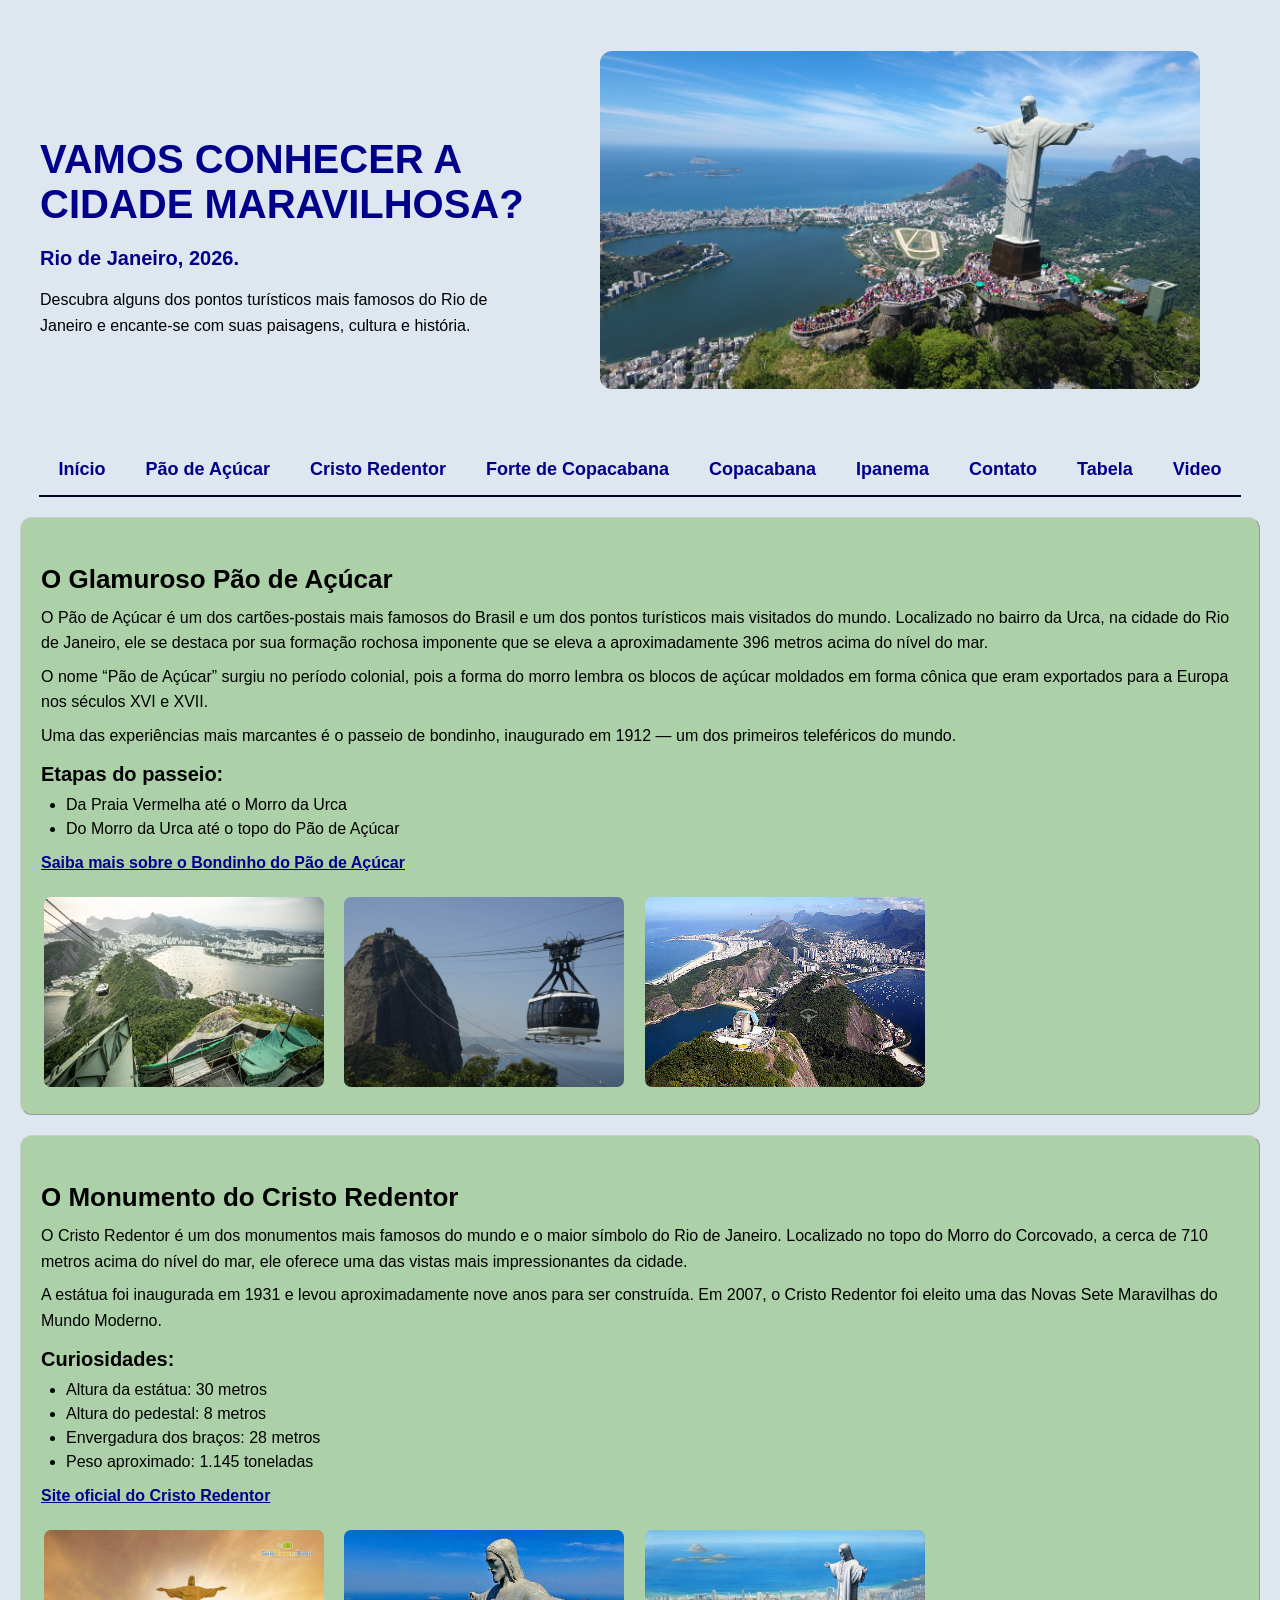
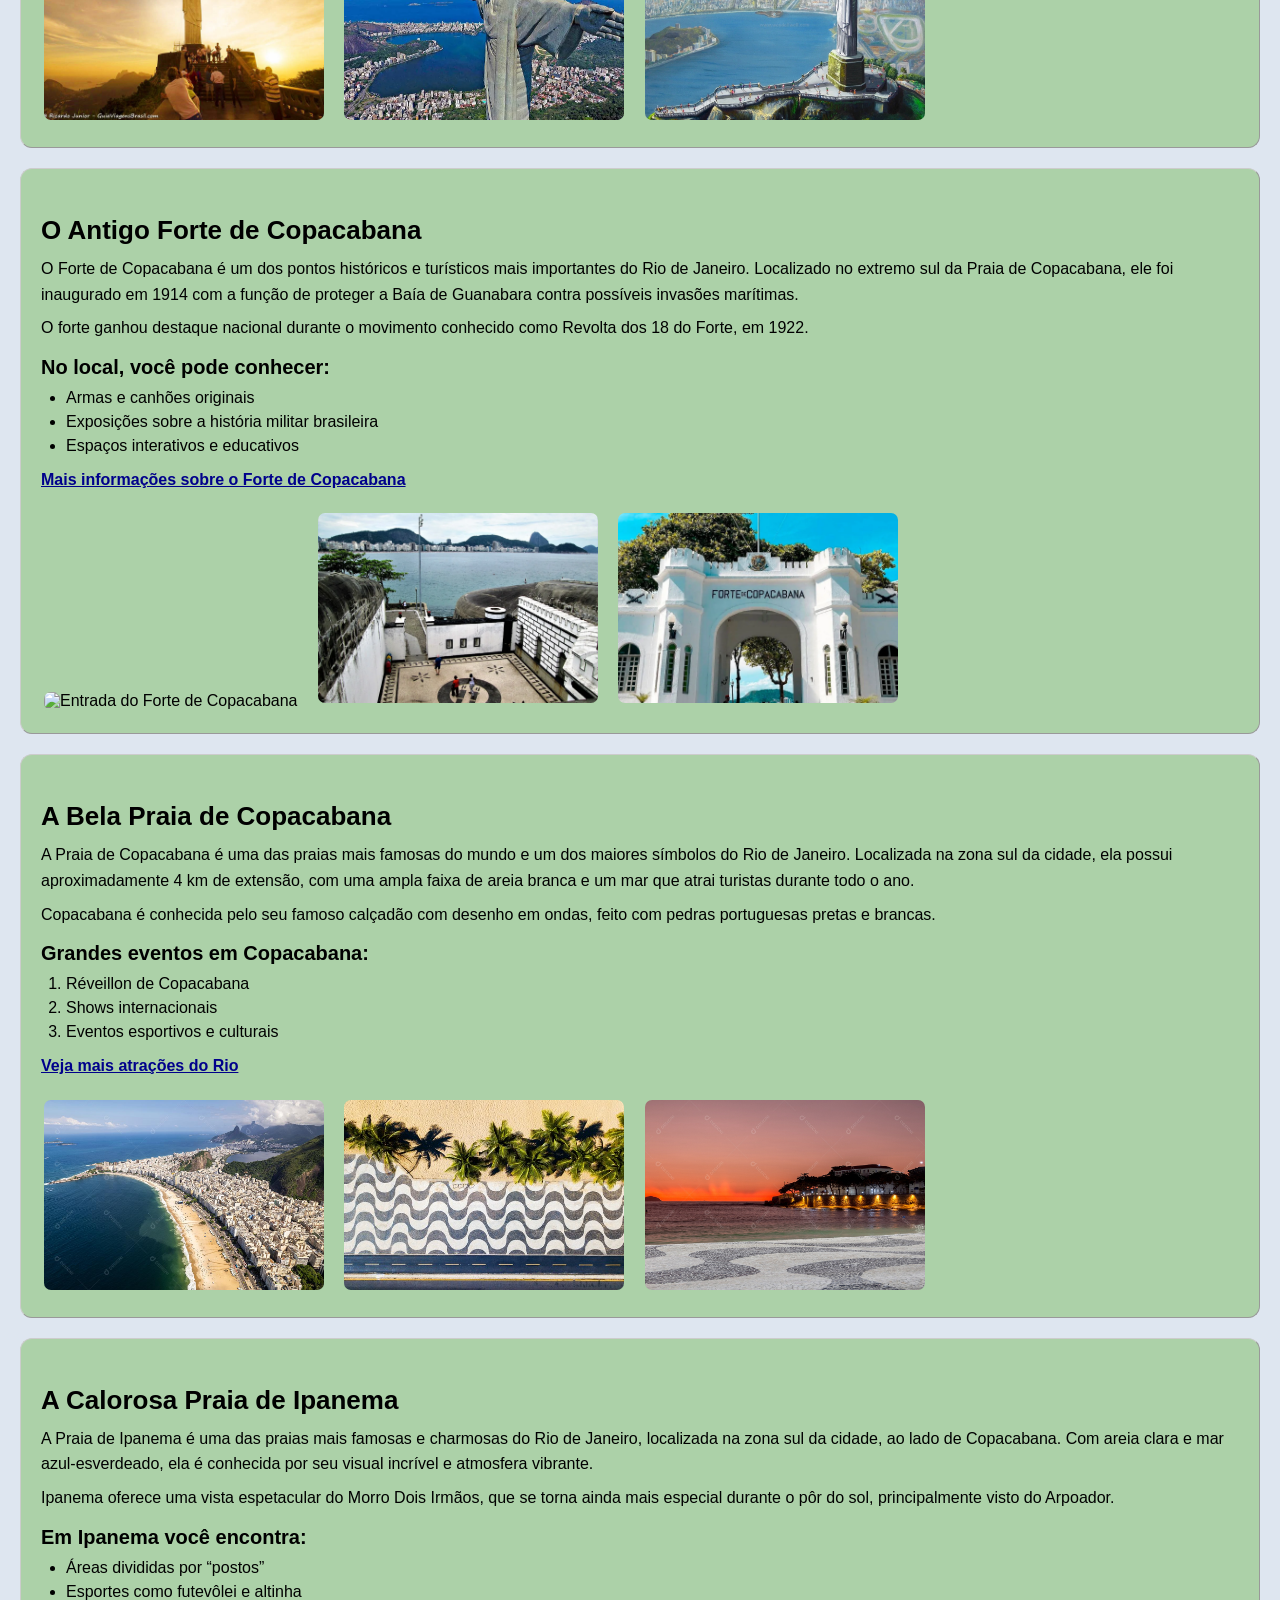
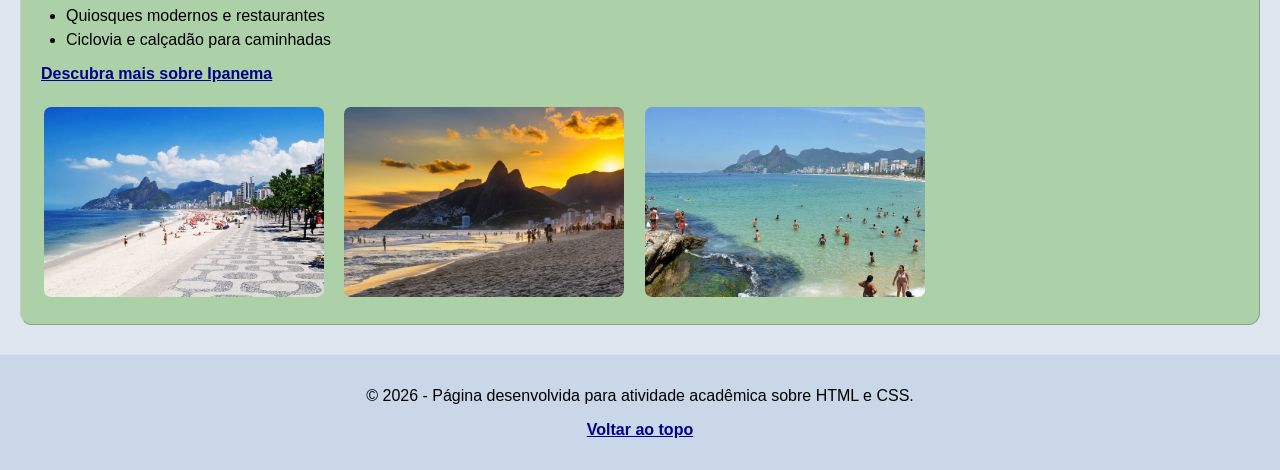
==== commit 742494d7: "Revisão de Projetos" ====
--- a/src/index.html
+++ b/src/index.html
@@ -33,6 +33,7 @@
                 <li><a href="#ipanema">Ipanema</a></li>
                 <li><a href="contato.html">Contato</a></li>
                 <li><a href="tabela.html">Tabela</a></li>
+                <li><a href="video.html">Video</a></li>
             </ul>
         </nav>
     </header>
--- a/src/styles.css
+++ b/src/styles.css
@@ -176,5 +176,20 @@
 }
 
 input {
-    padding: 2px 2px;
+    padding: 3px 3px;
+    display: flex;
+    margin-bottom: auto;
+    width: 30%;
+}
+
+input[type="submit"] {
+    width: 10%;
+    padding: 6px 6px;
+    margin-top: 55px;
+}
+
+video {
+    margin-left: auto;
+    margin-right: auto;
+    display: block;
 }
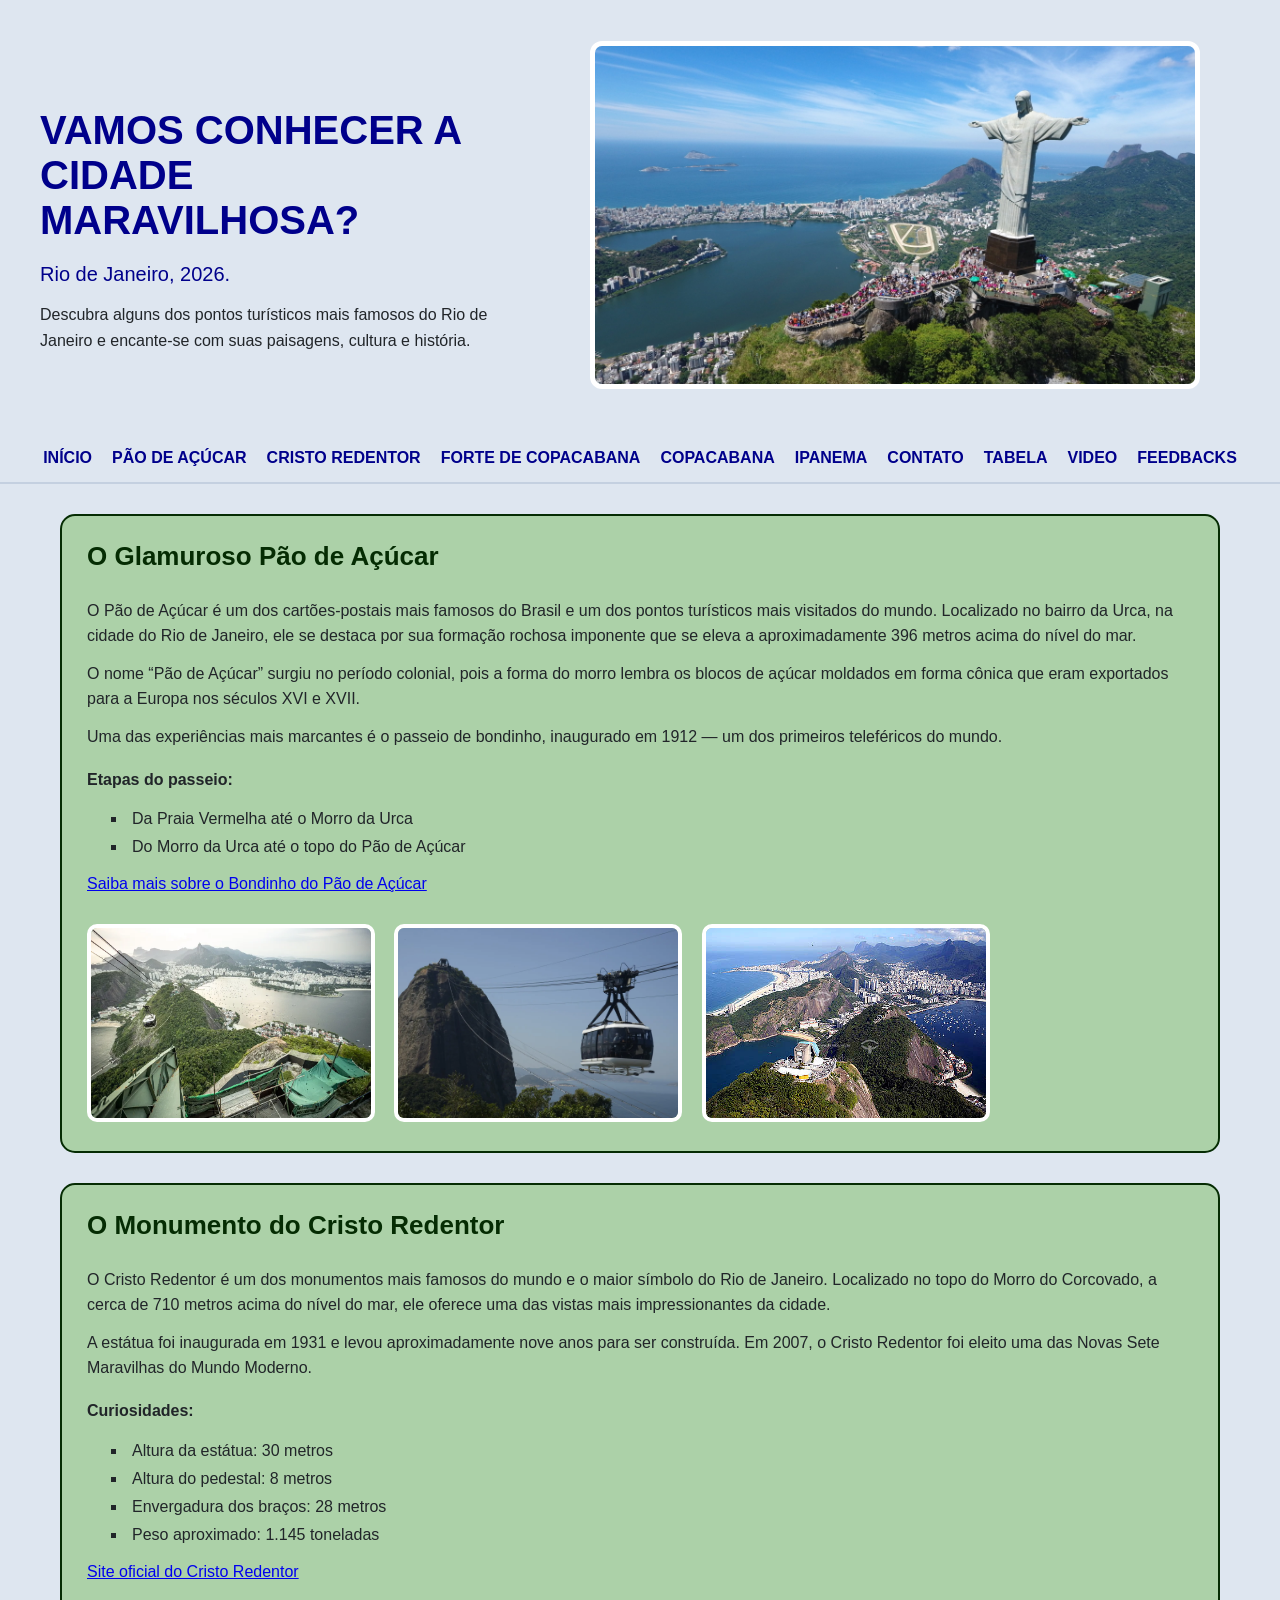
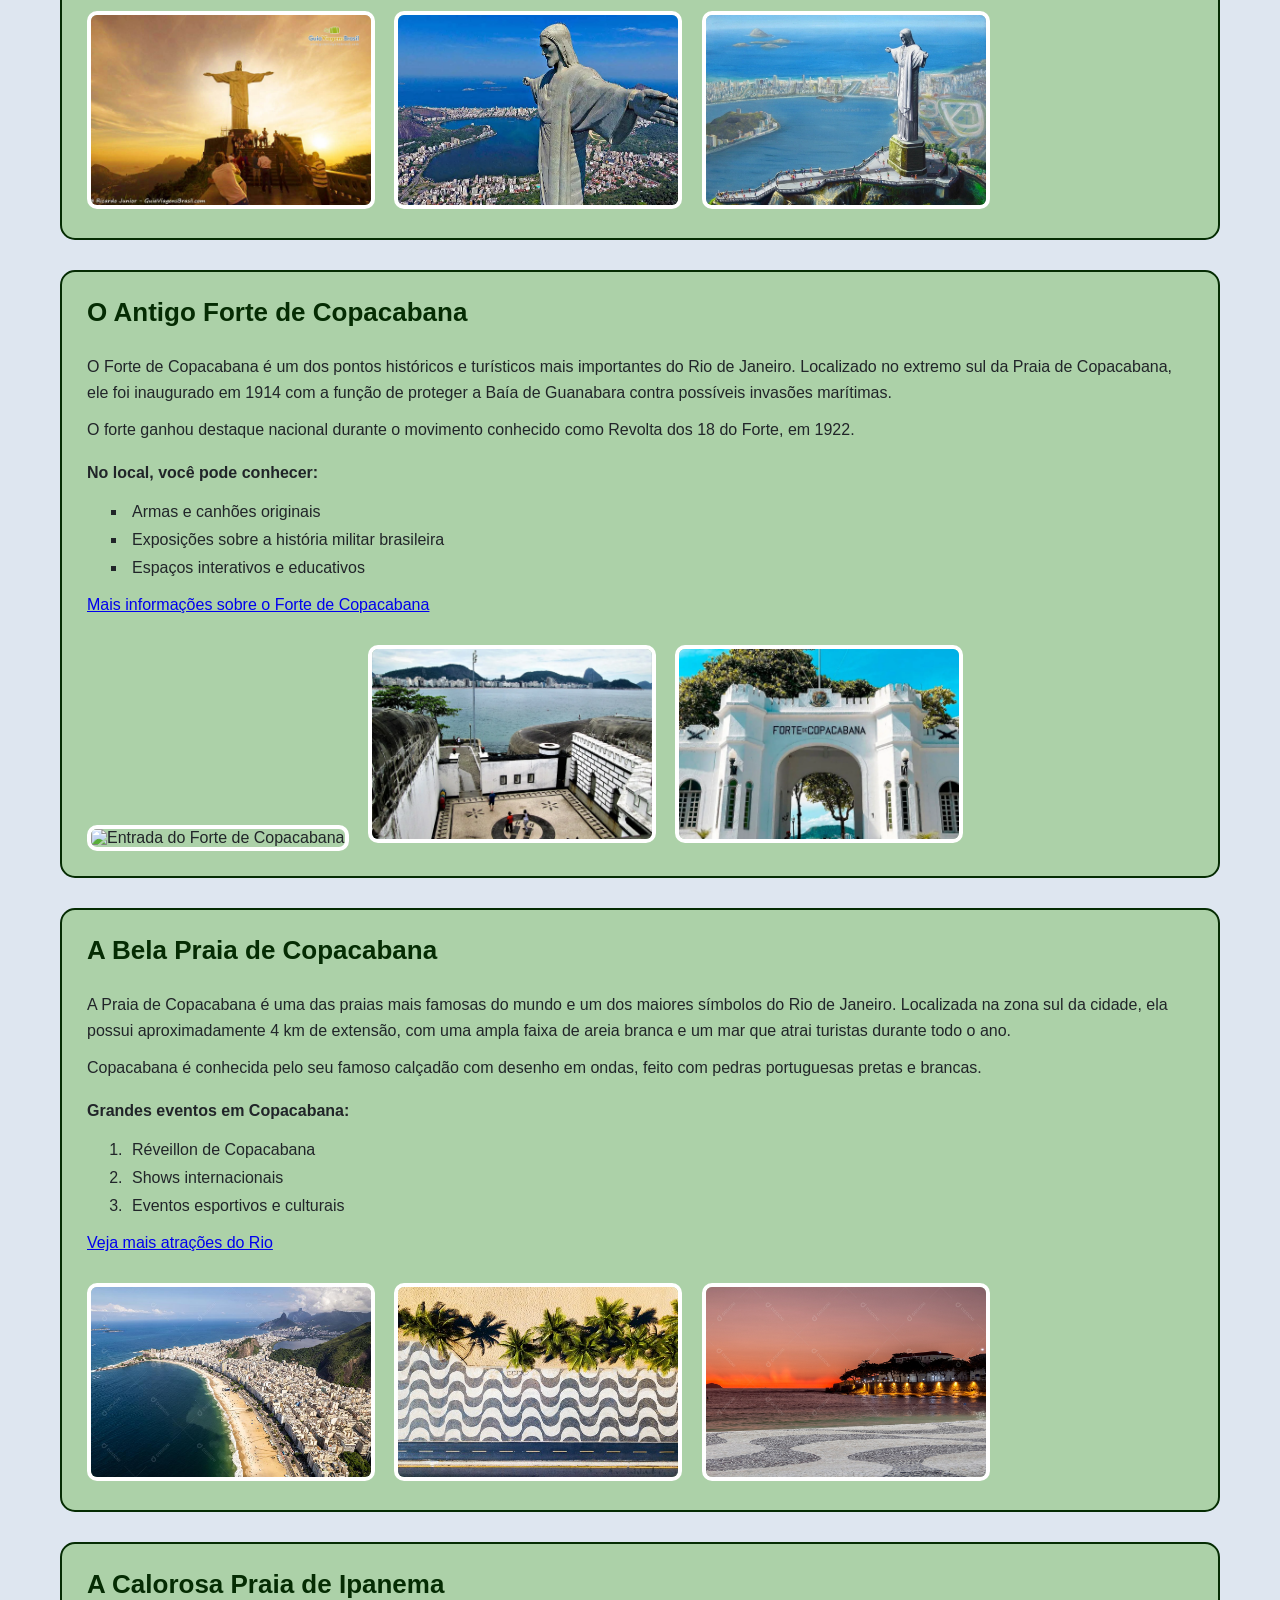
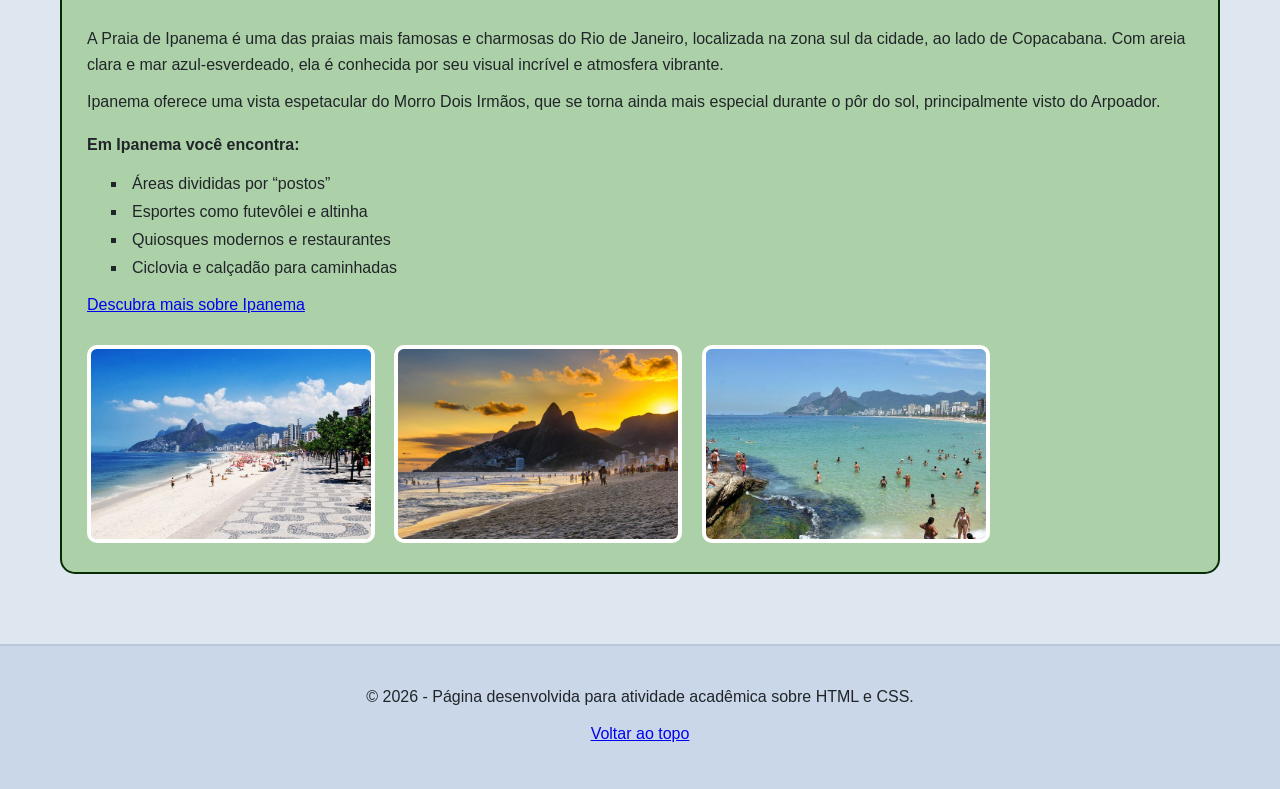
==== commit 65711d14: "Revisão com adição de arquivo." ====
--- a/src/index.html
+++ b/src/index.html
@@ -4,6 +4,7 @@
     <meta charset="UTF-8">
     <meta name="viewport" content="width=device-width, initial-scale=1.0">
     <title>Conhecendo o Rio de Janeiro</title>
+    <link rel="icon" type="image/png" href="images/cristoicon2-removebg-preview.png">
     <link rel="stylesheet" href="styles.css">
 </head>
 <body>
@@ -34,6 +35,7 @@
                 <li><a href="contato.html">Contato</a></li>
                 <li><a href="tabela.html">Tabela</a></li>
                 <li><a href="video.html">Video</a></li>
+                <li><a href="comentarios.html">Feedbacks</a></li>
             </ul>
         </nav>
     </header>
--- a/src/styles.css
+++ b/src/styles.css
@@ -1,195 +1,323 @@
 body {
-    background-color: #dee6f0;
-    font-family: 'Segoe UI', Tahoma, Geneva, Verdana, sans-serif;
-    font-size: 16px;
-    text-align: left;
-    margin: 0;
-    padding: 0;
+background-color: #dee6f0;
+font-family: 'Segoe UI', Tahoma, Geneva, Verdana, sans-serif;
+font-size: 16px;
+color: #212529;
+text-align: left;
+margin: 0;
+padding: 0;
 }
 
 p {
-    margin-bottom: 8px;
-    margin-top: 8px;
-    line-height: 1.6;
+margin-bottom: 12px;
+margin-top: 8px;
+line-height: 1.6;
 }
 
 .container {
-    width: 100%;
-    margin: 0;
-    padding: 0 20px;
+width: 100%;
+max-width: 1200px;
+margin: 30px auto;
+padding: 0 20px;
+box-sizing: border-box;
+}
+
+.containerfirst {
+display: flex;
+justify-content: space-between;
+align-items: center;
+padding: 25px;
+max-width: 1200px;
+margin: 0 auto;
+gap: 30px;
+}
+
+.texto {
+max-width: 600px;
+}
+
+.texto h1 {
+color: darkblue;
+font-size: 40px;
+margin-bottom: 20px;
+text-transform: uppercase;
+font-weight: 700;
+}
+
+.texto h2 {
+color: #00008b;
+font-size: 20px;
+font-weight: 400;
+}
+
+.imagemfirst img {
+width: 600px;
+height: auto;
+border-radius: 12px;
+border: 5px solid #ffffff;
+}
+
+nav {
+background-color: #dee6f0;
+position: sticky;
+top: 0;
+z-index: 1000;
+border-bottom: 2px solid #c4d0e0;
+}
+
+nav ul {
+list-style: none;
+margin: 0;
+padding: 0;
+display: flex;
+justify-content: center;
+}
+
+nav a {
+display: block;
+padding: 15px 10px;
+color: darkblue;
+text-decoration: none;
+font-size: 16px;
+font-weight: bold;
+text-transform: uppercase;
+transition: 0.3s;
+}
+
+nav a:hover {
+background-color: #acd1a8;
+color: #000;
+}
+
+article {
+background-color: #acd1a8;
+border: 2px solid #052c03;
+margin-bottom: 30px;
+padding: 25px;
+border-radius: 15px;
+box-sizing: border-box;
+}
+
+article h3 {
+font-size: 26px;
+color: #052c03;
+margin-top: 0;
+}
+
+article ul {
+list-style-type: square;
+margin: 15px 0;
+padding-left: 40px;
+}
+
+article ol {
+list-style-type: decimal;
+margin: 15px 0;
+padding-left: 40px;
+}
+
+article li {
+margin-bottom: 10px;
+padding-left: 5px;
+}
+
+article img {
+border: 4px solid #ffffff;
+margin: 15px 15px 0 0;
+width: 280px;
+height: 190px;
+border-radius: 10px;
+object-fit: cover;
+}
+
+table {
+margin: 30px auto;
+border-collapse: collapse;
+width: 100%;
+max-width: 900px;
+background-color: #ffffff;
+border: 1px solid #309739;
+}
+
+th, td {
+padding: 12px;
+text-align: center;
+border: 1px solid #309739;
+}
+
+th {
+background-color: #ffffff;
+color: #000000;
+text-transform: uppercase;
+font-size: 14px;
+}
+
+tr:hover {
+background-color: #f1f1f1;
+}
+
+form {
+background-color: #f9fbf9;
+border: 2px solid #0a4608;
+padding: 30px;
+margin: 20px auto;
+border-radius: 15px;
+max-width: 800px;
+box-sizing: border-box;
+}
+
+label {
+display: block;
+margin-top: 15px;
+margin-bottom: 5px;
+font-weight: bold;
+color: #052c03;
+}
+
+input[type="text"],
+input[type="tel"],
+input[type="email"],
+input[type="number"],
+input[type="date"],
+input[type="password"],
+select {
+width: 100%;
+max-width: 400px;
+padding: 10px;
+border: 1px solid #bdbdbd;
+border-radius: 6px;
+box-sizing: border-box;
+display: block;
+margin-bottom: 15px;
+font-family: inherit;
+background-color: #f2f2f2;
+color: #5a5854;
+font-size: 16px;
+}
+
+input:focus, input:hover, select:focus, select:hover {
+background-color: #ffffff;
+border: 2px solid #219b35;
+outline: none;
+}
+
+input#email {
+background-image: url('images/email.png');
+background-repeat: no-repeat;
+background-position: 10px center;
+background-size: 25px; 
+padding-left: 40px;
+}
+
+input#telefone {
+background-image: url('images/telefone.png');
+background-repeat: no-repeat;
+background-position: 10px center;
+background-size: 20px; 
+padding-left: 40px;
+}
+
+input#nome {
+background-image: url('images/pessoa.png');
+background-repeat: no-repeat;
+background-position: 2px center;
+background-size: 35px; 
+padding-left: 40px;
+}
+
+input#senha {
+background-image: url('images/senha.png');
+background-repeat: no-repeat;
+background-position: 10px center;
+background-size: 20px; 
+padding-left: 40px;
+}
+
+input#lugar {
+background-image: url('images/lugar.png');
+background-repeat: no-repeat;
+background-position: 10px center;
+background-size: 20px; 
+padding-left: 40px;
+}
+
+input#enviar {
+background-image: url('images/enviar-removebg-preview.png');
+background-repeat: no-repeat;
+background-position: 5px center;
+background-size: 30px; 
+padding-left: 40px;
+}
+
+input[type="submit"] {
+width: auto;
+padding: 10px 30px;
+margin-top: 25px;
+background-color: #3f7fbe;
+color: white;
+border: none;
+border-radius: 8px;
+font-weight: bold;
+cursor: pointer;
+text-transform: uppercase;
+transition: 0.3s;
+}
+
+input[type="submit"]:hover {
+background-color: #0056b3;
+}
+
+video {
+display: block;
+margin: 20px auto;
+border: 3px solid #ffffff;
+border-radius: 10px;
+max-width: 100%;
+}
+
+footer {
+text-align: center;
+padding: 30px;
+background-color: #c9d7e8;
+margin-top: 40px;
+border-top: 2px solid #b8c8db;
+}
+
+.container {
+    clear: both;
+}
+
+p.comentario {
+    width: 270px;
+    float: left;
+    margin: 5px;
+    padding: 10px;
+    border-radius: 8px;
+    font-size: 14px;
+    line-height: 1.5;
     box-sizing: border-box;
-}
-
-.containerfirst {
-    display: flex;
-    justify-content: space-between;
-    align-items: center;
-    padding: 35px;
-    max-width: 1200px;
-    margin: 0 auto;
-    gap: 30px;
-}
-
-.texto {
-    max-width: 600px;
-}
-
-.texto h1 {
-    color: darkblue;
-    font-size: 40px;
-    margin-bottom: 20px;
-}
-
-.texto h2 {
-    color: darkblue;
-    font-size: 20px;
-}
-
-.imagemfirst img {
-    width: 600px;
-    height: auto;
-    border-radius: 12px;
-}
-
-.places {
-    width: 100%;
-}
-
-article {
     background-color: #acd1a8;
-    border: 1px solid #CCC;
-    border-color: #CCC #999 #999 #CCC;
-    margin-bottom: 20px;
-    padding: 20px;
-    border-radius: 12px;
-    overflow: hidden;
-}
-
-article img {
-    border: 1px solid #acd1a8;
-    margin: 10px 10px 0 0;
-    padding: 2px;
-    width: 280px;
-    height: 190px;
-    border-radius: 10px;
-    object-fit: cover;
-}
-
-article h3 {
-    font-size: 26px;
-    color: rgb(0, 0, 0);
-    margin-bottom: 10px;
-}
-
-article h4 {
-    font-size: 20px;
-    color: rgb(0, 0, 0);
-    margin-top: 15px;
-    margin-bottom: 10px;
-}
-
-article ul,
-article ol {
-    margin-top: 8px;
-    margin-bottom: 12px;
-    padding-left: 25px;
-}
-
-article li {
+    border: 2px solid #052c03;
+    color:#000000;
+}
+
+p.comentario strong {
+    color: #000000;
+    display: block;
     margin-bottom: 6px;
-}
-
-nav {
-    background-color: #dee6f0;
-    position: sticky;
-    top: 0;
-    z-index: 1000;
-}
-
-nav ul {
-    list-style: none;
-    margin: 0;
-    padding: 0 20px;
-    display: flex;
-    flex-wrap: wrap;
-    justify-content: center;
-}
-
-nav li {
-    margin: 0;
-}
-
-nav a {
-    display: block;
-    padding: 15px 20px;
-    color: darkblue;
-    text-decoration: none;
-    border-bottom: 2px solid rgb(5, 4, 39);
-    margin-bottom: 20px;
-    font-size: 18px;
-    transition: 0.3s;
-}
-
-nav a:hover {
-    background-color: #acd1a8;
-    border-radius: 8px;
-}
-
-a {
-    color: darkblue;
-    font-weight: bold;
-}
-
-a:hover {
-    color: #003366;
-}
-
-footer {
-    text-align: center;
-    padding: 20px;
-    background-color: #c9d7e8;
-    margin-top: 30px;
-}
-
-table {
-    margin: 20px auto;
-    border-collapse: collapse;
-    background-color: #acd1a8;
-    color: #000;
-}
-
-th, td {
-    padding: 15px 25px;
-    text-align: center;
-}
-
-form {
-    margin: 20px auto;
-    background-color: #acd1a8;
-    color: #000;
-    border: 1px solid #0a4608;
-    border-color: #acd1a8;
-    margin-bottom: 20px;
-    padding: 20px;
-    border-radius: 12px;
-    overflow: hidden;
-}
-
-input {
-    padding: 3px 3px;
-    display: flex;
-    margin-bottom: auto;
-    width: 30%;
-}
-
-input[type="submit"] {
-    width: 10%;
-    padding: 6px 6px;
-    margin-top: 55px;
-}
-
-video {
-    margin-left: auto;
-    margin-right: auto;
-    display: block;
+    background-image: url('images/usuario.png');
+    background-repeat: no-repeat;
+    background-position: 2px center;
+    background-size: 30px; 
+    padding-left: 35px;
+}
+
+main::after {
+    content: "";
+    display: table;
+    clear: both;
+}
+
+#caixaesq {
+    clear: left;
 }
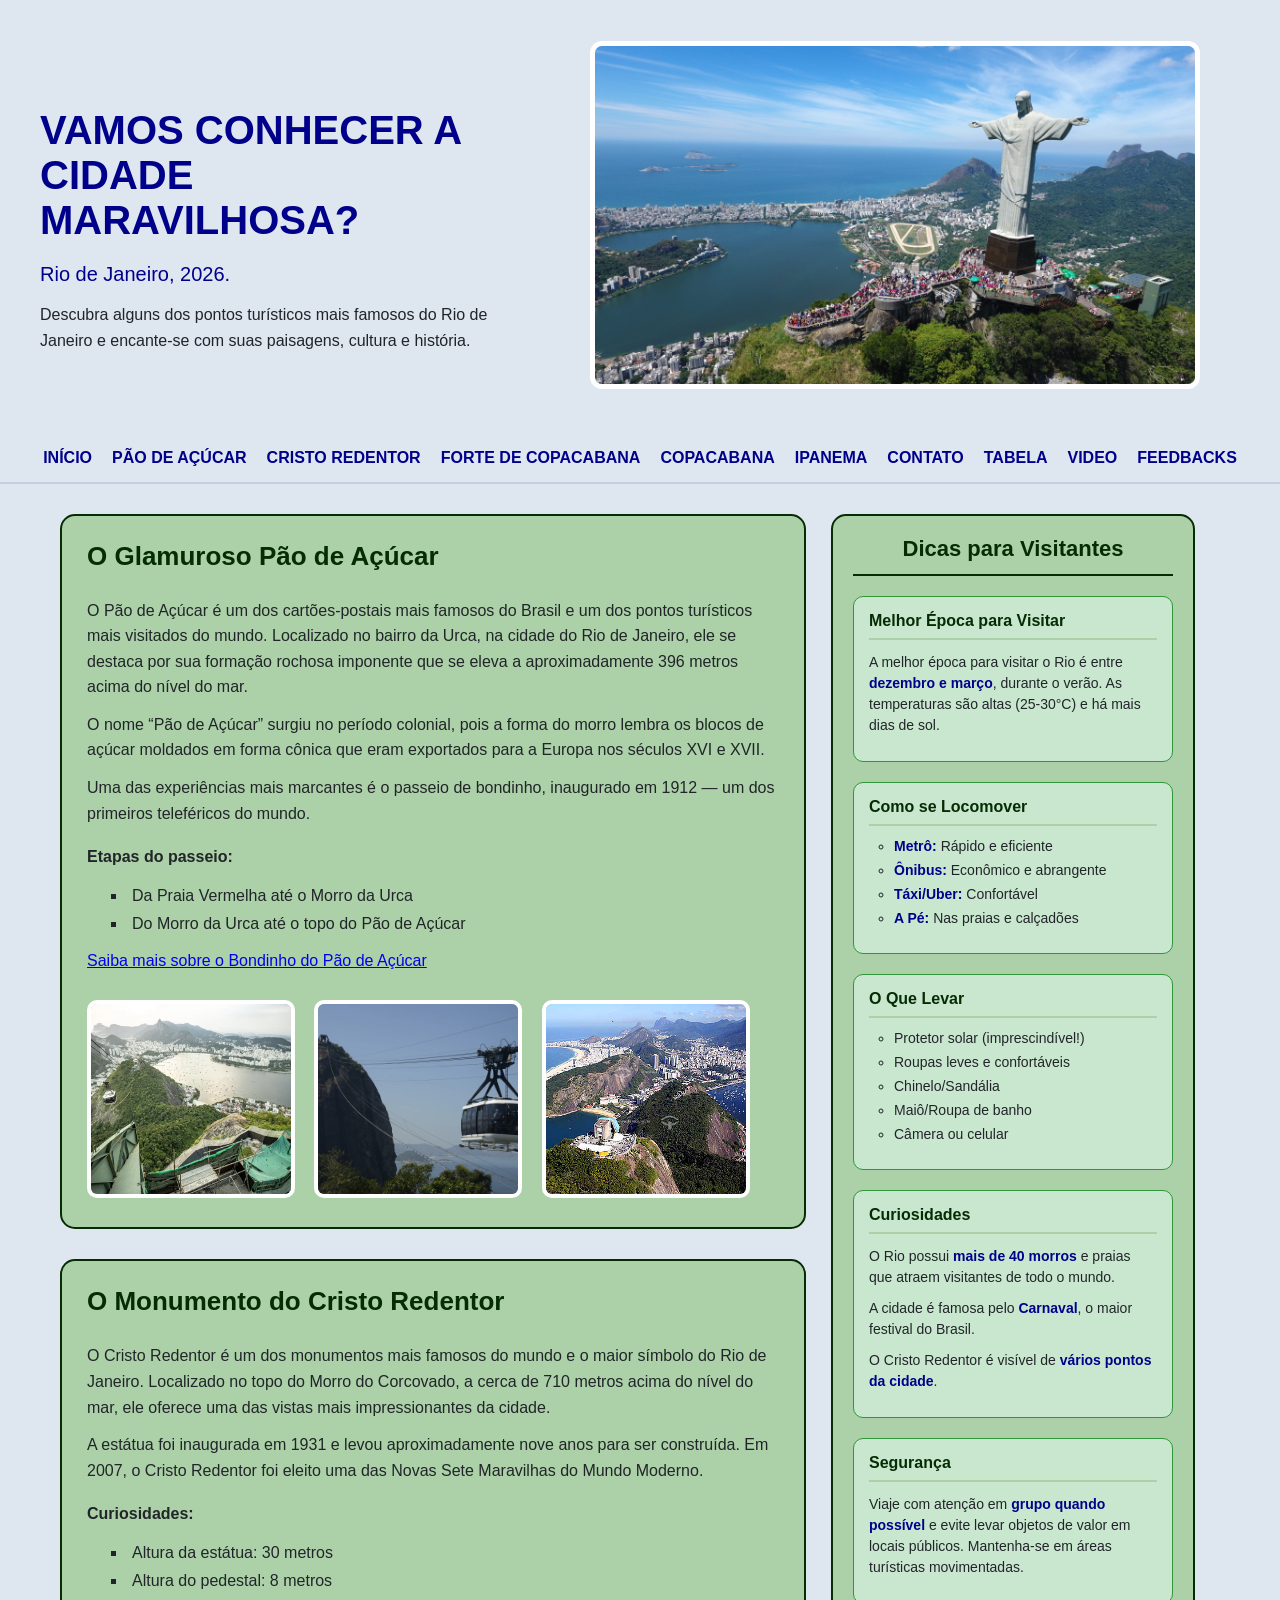
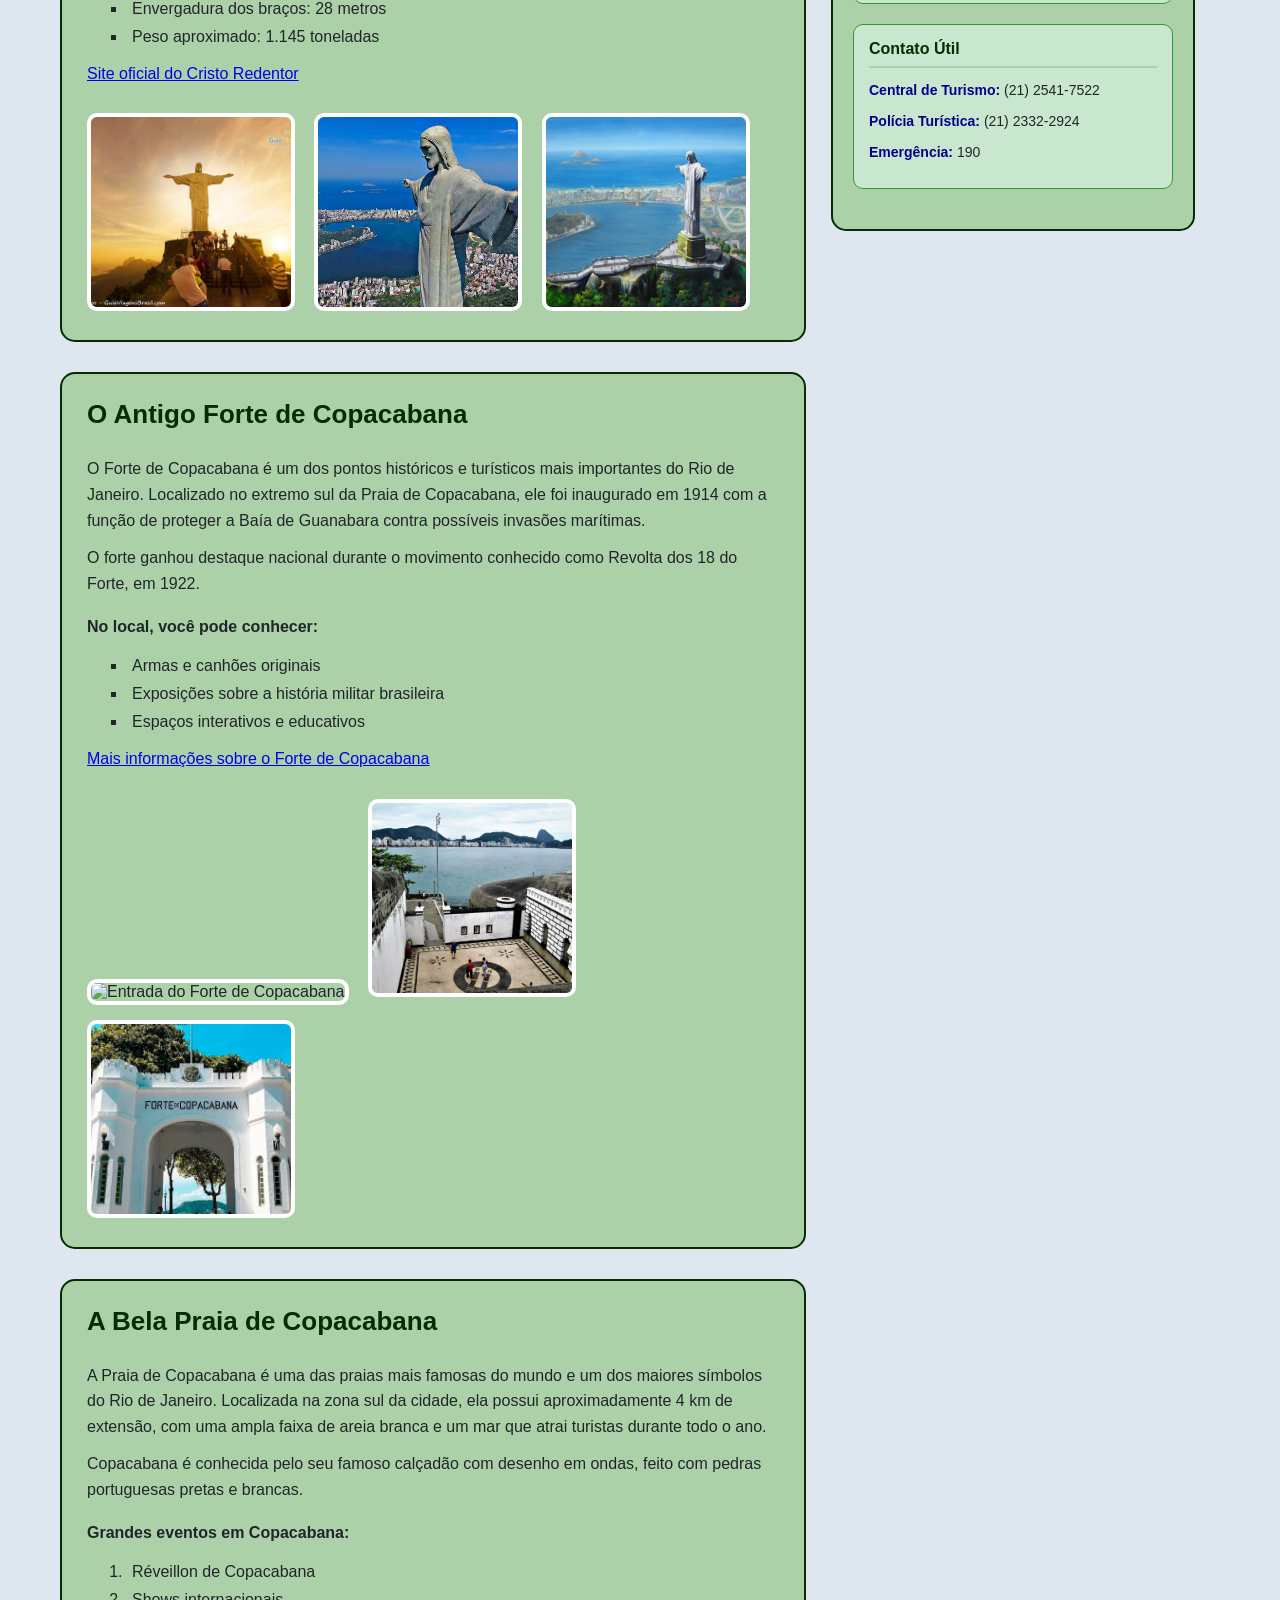
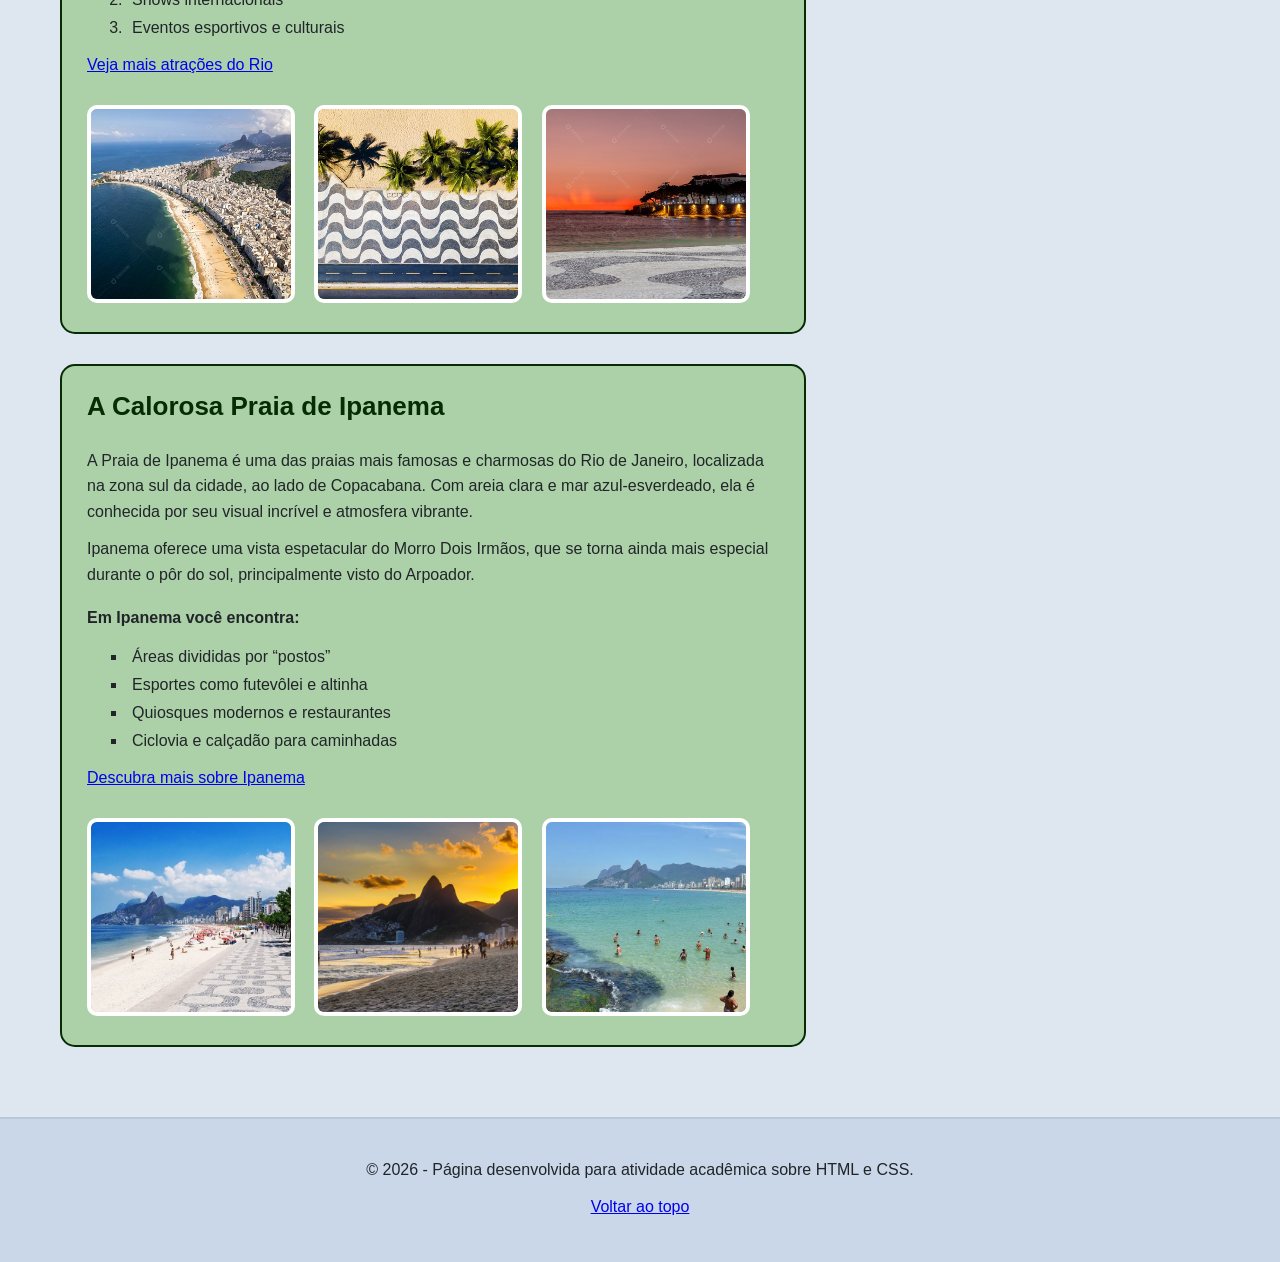
==== commit 1504e9ca: "Ultima revisão de arquivos." ====
--- a/src/index.html
+++ b/src/index.html
@@ -4,7 +4,7 @@
     <meta charset="UTF-8">
     <meta name="viewport" content="width=device-width, initial-scale=1.0">
     <title>Conhecendo o Rio de Janeiro</title>
-    <link rel="icon" type="image/png" href="images/cristoicon2-removebg-preview.png">
+    <link rel="icon" type="image/png" href="images/cristoicon2.png">
     <link rel="stylesheet" href="styles.css">
 </head>
 <body>
@@ -41,7 +41,7 @@
     </header>
 
     <!-- Conteúdo principal -->
-    <main class="container">
+    <main class="container-main">
 
         <section class="places">
 
@@ -148,6 +148,55 @@
             </article>
 
         </section>
+
+        <!-- Barra Lateral -->
+        <aside class="sidebar">
+            <h3>Dicas para Visitantes</h3>
+            <section class="aside-box">
+                <h4>Melhor Época para Visitar</h4>
+                <p>A melhor época para visitar o Rio é entre <strong>dezembro e março</strong>, durante o verão. As temperaturas são altas (25-30°C) e há mais dias de sol.</p>
+            </section>
+
+            <section class="aside-box">
+                <h4>Como se Locomover</h4>
+                <ul>
+                    <li><strong>Metrô:</strong> Rápido e eficiente</li>
+                    <li><strong>Ônibus:</strong> Econômico e abrangente</li>
+                    <li><strong>Táxi/Uber:</strong> Confortável</li>
+                    <li><strong>A Pé:</strong> Nas praias e calçadões</li>
+                </ul>
+            </section>
+
+            <section class="aside-box">
+                <h4>O Que Levar</h4>
+                <ul>
+                    <li>Protetor solar (imprescindível!)</li>
+                    <li>Roupas leves e confortáveis</li>
+                    <li>Chinelo/Sandália</li>
+                    <li>Maiô/Roupa de banho</li>
+                    <li>Câmera ou celular</li>
+                </ul>
+            </section>
+
+            <section class="aside-box">
+                <h4>Curiosidades</h4>
+                <p>O Rio possui <strong>mais de 40 morros</strong> e praias que atraem visitantes de todo o mundo.</p>
+                <p>A cidade é famosa pelo <strong>Carnaval</strong>, o maior festival do Brasil.</p>
+                <p>O Cristo Redentor é visível de <strong>vários pontos da cidade</strong>.</p>
+            </section>
+
+            <section class="aside-box">
+                <h4>Segurança</h4>
+                <p>Viaje com atenção em <strong>grupo quando possível</strong> e evite levar objetos de valor em locais públicos. Mantenha-se em áreas turísticas movimentadas.</p>
+            </section>
+
+            <section class="aside-box">
+                <h4>Contato Útil</h4>
+                <p><strong>Central de Turismo:</strong> (21) 2541-7522</p>
+                <p><strong>Polícia Turística:</strong> (21) 2332-2924</p>
+                <p><strong>Emergência:</strong> 190</p>
+            </section>
+        </aside>
     </main>
 
     <!-- Rodapé -->
--- a/src/styles.css
+++ b/src/styles.css
@@ -124,7 +124,7 @@
 article img {
 border: 4px solid #ffffff;
 margin: 15px 15px 0 0;
-width: 280px;
+width: 200px;
 height: 190px;
 border-radius: 10px;
 object-fit: cover;
@@ -202,7 +202,7 @@
 }
 
 input#email {
-background-image: url('images/email.png');
+background-image: url('images/email-removebg-preview.png');
 background-repeat: no-repeat;
 background-position: 10px center;
 background-size: 25px; 
@@ -218,7 +218,7 @@
 }
 
 input#nome {
-background-image: url('images/pessoa.png');
+background-image: url('images/pessoa-removebg-preview.png');
 background-repeat: no-repeat;
 background-position: 2px center;
 background-size: 35px; 
@@ -226,7 +226,7 @@
 }
 
 input#senha {
-background-image: url('images/senha.png');
+background-image: url('images/senha-removebg-preview.png');
 background-repeat: no-repeat;
 background-position: 10px center;
 background-size: 20px; 
@@ -234,7 +234,7 @@
 }
 
 input#lugar {
-background-image: url('images/lugar.png');
+background-image: url('images/lugar-removebg-preview.png');
 background-repeat: no-repeat;
 background-position: 10px center;
 background-size: 20px; 
@@ -320,4 +320,80 @@
 
 #caixaesq {
     clear: left;
+}
+
+.container-main {
+    width: 100%;
+    max-width: 1200px;
+    margin: 30px auto;
+    padding: 0 20px;
+    box-sizing: border-box;
+    display: flex;
+    gap: 25px;
+}
+
+.places {
+    flex: 1;
+    min-width: 0;
+}
+
+.sidebar {
+    width: 320px;
+    background-color: #acd1a8;
+    border: 2px solid #052c03;
+    padding: 20px;
+    border-radius: 15px;
+    height: fit-content;
+    top: 100px;
+}
+
+.sidebar h3 {
+    color: #052c03;
+    font-size: 22px;
+    margin-top: 0;
+    margin-bottom: 20px;
+    text-align: center;
+    border-bottom: 2px solid #052c03;
+    padding-bottom: 12px;
+}
+
+.aside-box {
+    background-color: #c9e7cf;
+    border: 1px solid #309739;
+    padding: 15px;
+    margin-bottom: 20px;
+    border-radius: 10px;
+    box-sizing: border-box;
+}
+
+.aside-box h4 {
+    color: #052c03;
+    font-size: 16px;
+    margin-top: 0;
+    margin-bottom: 12px;
+    border-bottom: 2px solid #acd1a8;
+    padding-bottom: 8px;
+}
+
+.aside-box p {
+    font-size: 14px;
+    margin: 10px 0;
+    line-height: 1.5;
+    color: #212529;
+}
+
+.aside-box ul {
+    margin: 12px 0;
+    padding-left: 25px;
+    font-size: 14px;
+}
+
+.aside-box ul li {
+    margin-bottom: 8px;
+    list-style-type: circle;
+}
+
+.aside-box strong {
+    color: #00008b;
+    font-weight: 600;
 }
